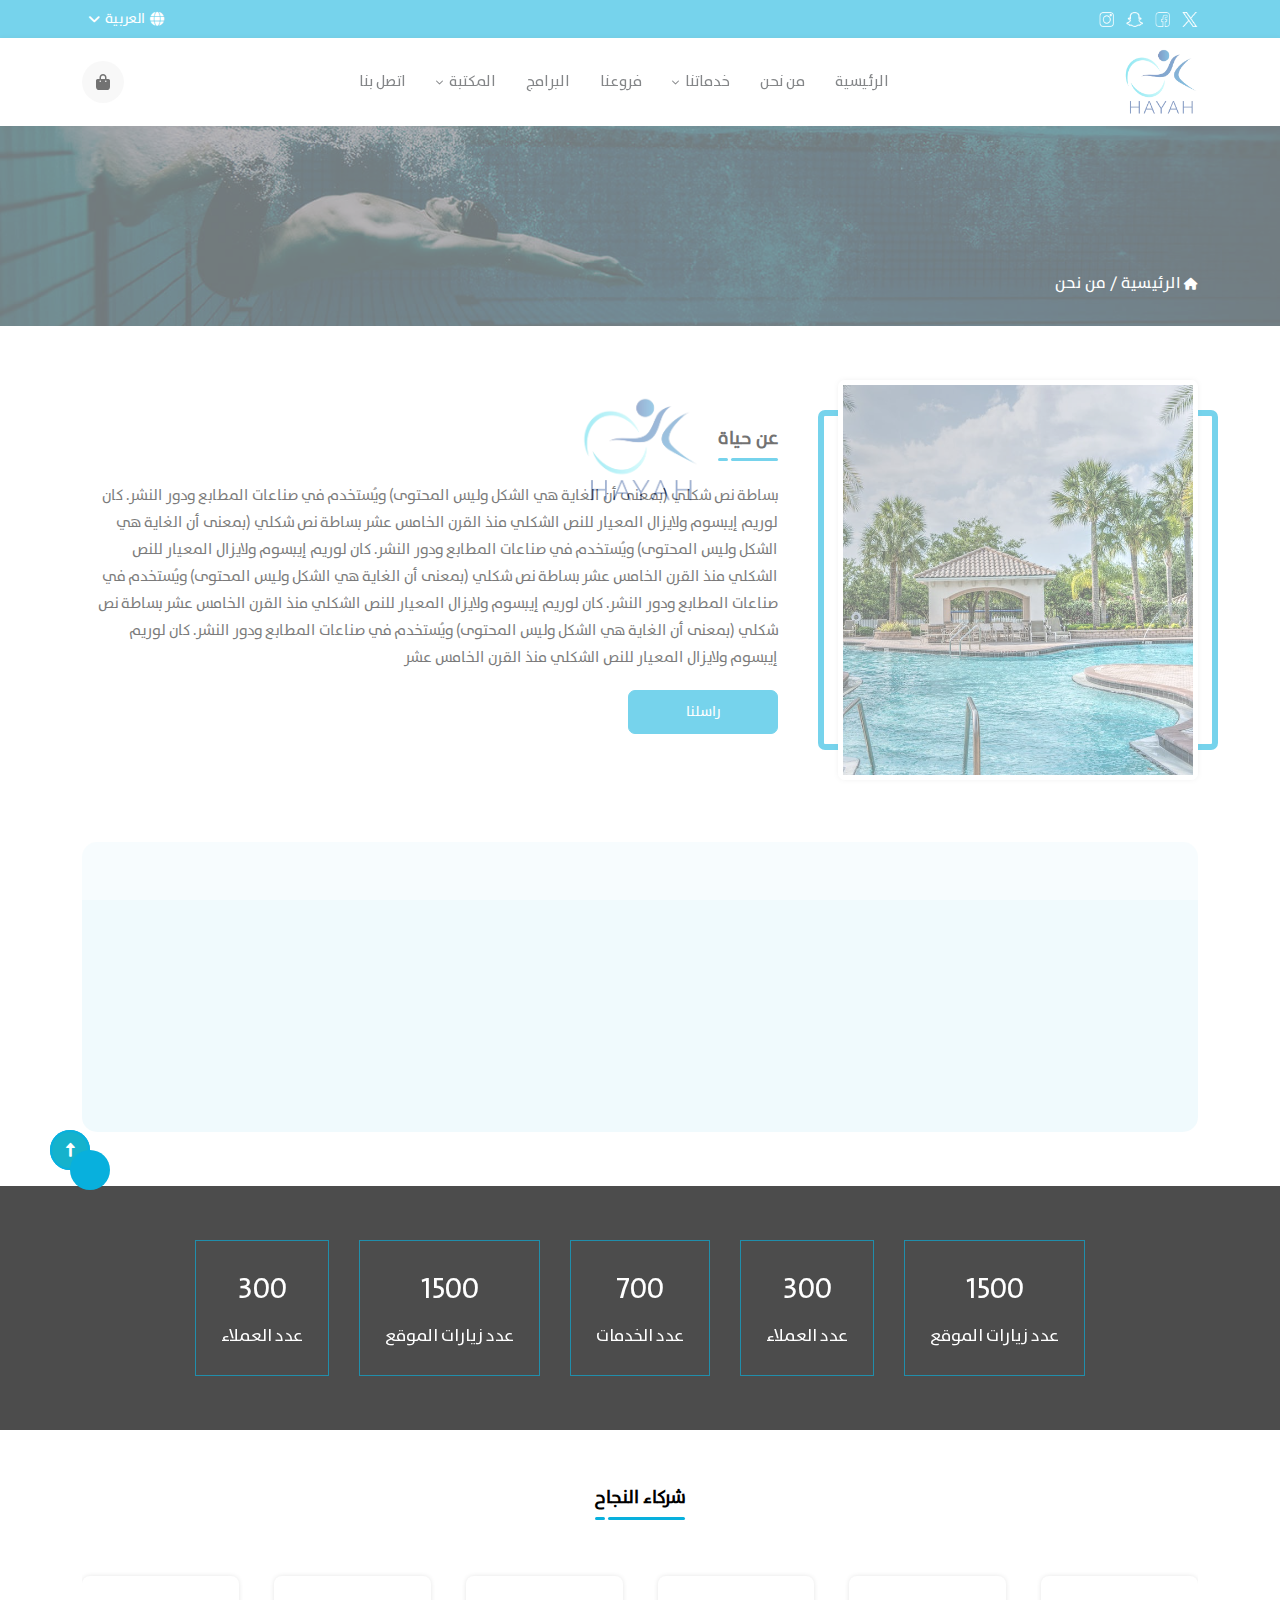
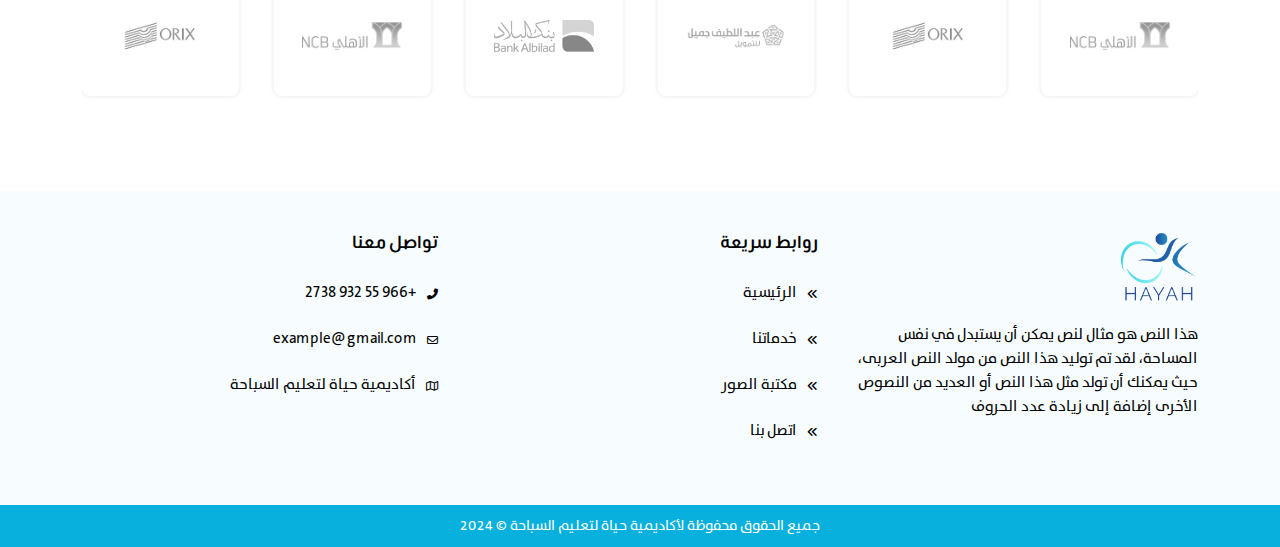
==== about-us.html @ 841e34b3 "contact" ====
<!DOCTYPE html>
<html lang="ar">

    <head>
        <meta charset="UTF-8">
        <meta http-equiv="X-UA-Compatible" content="IE=edge">
        <meta name="viewport" content="width=device-width, initial-scale=1.0">
        <title>Hahay</title>
        <link rel="shortcut icon" href="./assets/imgs/logo.png" type="image/x-icon">
        <!-- Icons -->
        <link rel="stylesheet" href="./assets/plugins/fontawesome-free-6.2.0-web/css/all.min.css">
        <!-- Bootstrap 5 -->
        <link rel="stylesheet" href="./assets/plugins/bootstrap/bootstrap.rtl.min.css">
        <!-- <link rel="stylesheet" href="./assets/plugins/bootstrap/bootstrap.min.css"> -->

        <!-- Owl Carousel -->
        <link rel="stylesheet" href="./assets/plugins/OwlCarousel2-2.3.4/dist_2/assets/owl.carousel.min.css">
        <link rel="stylesheet" href="./assets/plugins/OwlCarousel2-2.3.4/dist_2/assets/owl.theme.default.min.css">
        <!-- Select 2 -->
        <link rel="stylesheet" href="./assets/plugins/select2/select2.min.css">
        <!-- fancybox -->
        <link rel="stylesheet" href="./assets/plugins/FancyBox/jquery.fancybox.min.css">
        <!-- Animate -->
        <link rel="stylesheet" href="./assets/css/animate.css">
        <!-- Aos -->
        <link rel="stylesheet" href="./assets/plugins/aos/aos.css">
        <!-- Style Css -->
        <link rel="stylesheet" href="./assets/css/main.css">
    </head>

    <body>

        <!-- start to loader -->
        <div class="loader">
            <img src="assets/imgs/logo.png" alt="">
        </div>

        <!-- Scroll To Top -->
        <button type='button' class="scrollToTop">
            <i class="fa-solid fa-up-long"></i>
            <span class="pluse_1"></span>
            <span class="pluse_2"></span>
        </button>


        <!-- Start Header -->
        <header class="page-header">
            <div class="container">
                <div class="header-content">

                    <div class="social-icon">
                        <a href="#" target='_blank' class="social-ic">
                            <img src="./assets/imgs/icons/social_ic1.png" alt="" class="ic">
                        </a>
                        <a href="#" target='_blank' class="social-ic">
                            <img src="./assets/imgs/icons/social_ic2.png" alt="" class="ic">
                        </a>
                        <a href="#" target='_blank' class="social-ic">
                            <img src="./assets/imgs/icons/social_ic3.png" alt="" class="ic">
                        </a>
                        <a href="#" target='_blank' class="social-ic">
                            <img src="./assets/imgs/icons/social_ic4.png" alt="" class="ic">
                        </a>
                    </div>

                    <div class="dropdown">
                        <button type="button" class="dropdown-toggle" data-bs-toggle="dropdown" aria-expanded="false">
                            <i class="fa-solid fa-globe drop-ic"></i>
                            <span class="lang drop-text">العربية</span>
                            <i class="fa-solid fa-angle-down drop-ic"></i>
                        </button>

                        <ul class="dropdown-menu left drop-lang">
                            <li>
                                <a href="#" class="lang-item">العربية</a>
                            </li>
                            <li>
                                <a href="#" class="lang-item">English</a>
                            </li>
                        </ul>
                    </div>

                </div>
            </div>
        </header>
        <!-- End Header -->


        <!-- Start Navbar -->
        <nav class="page-navbar">
            <div class="container">
                <div class="navbar-content">

                    <a href="index.html" class="logo">
                        <img src="./assets/imgs/logo.png" alt="" class="logo-img">
                    </a>

                    <div class="links">
                        <a href="index.html" class="logo">
                            <img src="./assets/imgs/logo.png" alt="logo">
                        </a>

                        <a href="index.html" class="link active">الرئيسية</a>
                        <a href="about-us.html" class="link active">من نحن</a>

                        <div class="dropdown-m-container link">
                            خدماتنا

                            <i class="fa-solid fa-chevron-down"></i>

                            <div class="nav-dropdown dropdown-m">
                                <a href="service-details.html" class='drop-link'>دورات خاصة</a>
                                <a href="service-details.html" class='drop-link'>دورات للأطفال</a>
                                <a href="service-details.html" class='drop-link'>دورات خاصة</a>
                                <a href="service-details.html" class='drop-link'>دورات للأطفال</a>
                            </div>

                        </div>

                        <a href="our-locations.html" class="link">فروعنا</a>

                        <a href="programs.html" class="link">البرامج</a>

                        <div class="dropdown-m-container link">
                            المكتبة

                            <i class="fa-solid fa-chevron-down"></i>

                            <div class="nav-dropdown dropdown-m">
                                <a href="video-library.html" class='drop-link'>مكتبة الفيديو</a>
                                <a href="images-library.html" class='drop-link'>مكتبة الصور</a>
                            </div>

                        </div>

                        <a href="contact-us.html" class="link">اتصل بنا</a>
                    </div>

                    <div class="nav-icons">

                        <button type="button" class="nav-ic">
                            <i class="fa-solid fa-bag-shopping ic"></i>
                        </button>

                        <div class="nav-ic side-open">
                            <i class="fa-solid fa-bars ic"></i>
                        </div>

                    </div>


                </div>
            </div>
        </nav>
        <!-- End Navbar -->

        <!-- Start Page Header -->
        <section class="page-title">
            <img src="./assets/imgs/page.jpg" alt="" class="page_bg">
            <div class="container">
                <div class='content'>
                    <ul class="breadcrumb-con">
                        <li class="breadcrumb-m"><a href="index.html"> <i class="fa-solid fa-house"></i> الرئيسية</a>
                        </li>
                        <li class="breadcrumb-m">/</li>
                        <li class="breadcrumb-m" aria-current="page">من نحن</li>
                    </ul>
                </div>
            </div>
        </section>
        <!-- End Page Header -->


        <!-- Start About Section -->
        <section class="about-sec main-padding">
            <div class="container">
                <div class="about-content">

                    <div class="about-img" data-aos="fade-down" data-aos-delay="300">
                        <img src="./assets/imgs/about1.jpeg" alt="" class="img">
                    </div>

                    <div class="content">
                        <h4 class="main-title" data-aos="fade-up" data-aos-delay="200">
                            عن حياة
                            <span class="line"></span>
                        </h4>
                        <p class="text" data-aos="fade-up" data-aos-delay="300">
                            بساطة نص شكلي (بمعنى أن الغاية هي الشكل وليس المحتوى) ويُستخدم في صناعات المطابع ودور النشر.
                            كان
                            لوريم إيبسوم ولايزال المعيار للنص الشكلي منذ القرن الخامس عشر بساطة نص شكلي (بمعنى أن الغاية
                            هي
                            الشكل وليس المحتوى) ويُستخدم في صناعات المطابع ودور النشر. كان لوريم إيبسوم ولايزال المعيار
                            للنص
                            الشكلي منذ القرن الخامس عشر
                            بساطة نص شكلي (بمعنى أن الغاية هي الشكل وليس المحتوى) ويُستخدم في صناعات المطابع ودور النشر.
                            كان
                            لوريم إيبسوم ولايزال المعيار للنص الشكلي منذ القرن الخامس عشر بساطة نص شكلي (بمعنى أن الغاية
                            هي
                            الشكل وليس المحتوى) ويُستخدم في صناعات المطابع ودور النشر. كان لوريم إيبسوم ولايزال المعيار
                            للنص
                            الشكلي منذ القرن الخامس عشر
                        </p>
                        <a href="contact-us.html" class="main-btn up" data-aos="fade-up" data-aos-delay="300">راسلنا</a>
                    </div>

                </div>
            </div>
        </section>
        <!-- End About Section -->


        <!-- Start Features Section -->
        <section class="Features-sec pt-2 main-pb">
            <div class="container">
                <div class="Features_cards">

                    <!-- Card -->
                    <div class="Feature_card" data-aos="fade-up" data-aos-delay="100">
                        <div class='card_icon'>
                            <i class="fa-solid fa-hand-holding-heart"></i>
                        </div>

                        <div class="content">
                            <h3 class="title">رؤيتنا</h3>
                            <p class="desc">
                                بساطة نص شكلي (بمعنى أن الغاية هي الشكل وليس المحتوى) ويُستخدم في صناعات المطابع ودور
                                النشر. كان لوريم إيبسوم ولايزال المعيار للنص الشكلي
                            </p>
                        </div>
                    </div>

                    <!-- Card -->
                    <div class="Feature_card" data-aos="fade-up" data-aos-delay="200">
                        <div class='card_icon'>
                            <i class="fa-regular fa-message"></i>
                        </div>

                        <div class="content">
                            <h3 class="title">راسلتنا</h3>
                            <p class="desc">
                                بساطة نص شكلي (بمعنى أن الغاية هي الشكل وليس المحتوى) ويُستخدم في صناعات المطابع ودور
                                النشر. كان لوريم إيبسوم ولايزال المعيار للنص الشكلي
                            </p>
                        </div>
                    </div>

                    <!-- Card -->
                    <div class="Feature_card" data-aos="fade-up" data-aos-delay="300">
                        <div class='card_icon'>
                            <i class="fa-solid fa-award"></i>
                        </div>

                        <div class="content">
                            <h3 class="title">أهدافنا</h3>
                            <p class="desc">
                                بساطة نص شكلي (بمعنى أن الغاية هي الشكل وليس المحتوى) ويُستخدم في صناعات المطابع ودور
                                النشر. كان لوريم إيبسوم ولايزال المعيار للنص الشكلي
                            </p>
                        </div>
                    </div>

                </div>
            </div>
        </section>
        <!-- End Features Section -->


        <!-- Start Our Numbers -->
        <section class="our-numbers main-padding" style="background-image: url('./assets/imgs/about1.jpeg')">
            <div class="container">

                <div class="number-items">

                    <div class="number-item">
                        <div class="num">1500</div>
                        <div class="text">عدد زيارات الموقع</div>
                    </div>

                    <div class="number-item">
                        <div class="num">300</div>
                        <div class="text">عدد العملاء</div>
                    </div>

                    <div class="number-item">
                        <div class="num">700</div>
                        <div class="text">عدد الخدمات</div>
                    </div>

                    <div class="number-item">
                        <div class="num">1500</div>
                        <div class="text">عدد زيارات الموقع</div>
                    </div>

                    <div class="number-item">
                        <div class="num">300</div>
                        <div class="text">عدد العملاء</div>
                    </div>

                </div>

            </div>
        </section>
        <!-- End Our Numbers -->


        <!-- Start clients Section -->
    <section class="client-section main-padding">
        <div class="container">
            <h4 class="main-title mx-auto mb-5">
                شركاء النجاح
                <span class="line"></span>
            </h4>
  
            <div class="clients-slider owl-carousel">
  
                <div class="client-item">
                    <img loading="lazy" src="assets/imgs/client1.png" alt="" class="brand-img">
                </div>
  
                <div class="client-item">
                    <img loading="lazy" src="assets/imgs/client2.png" alt="" class="brand-img">
                </div>
  
                <div class="client-item">
                    <img loading="lazy" src="assets/imgs/client3.png" alt="" class="brand-img">
                </div>
  
                <div class="client-item">
                    <img loading="lazy" src="assets/imgs/client4.png" alt="" class="brand-img">
                </div>
  
            </div>
        </div>
  
    </section>
    <!-- End clients Section -->


        <!-- Start Footer -->
        <footer class="footer">
            <div class="container">

                <div class="row footer-cards gy-4">

                    <div class="col-lg-4 col-md-12">
                        <div class="foot-content">
                            <a href="index.html">
                                <img src="assets/imgs/logo.png" alt="" class="foot-logo">
                            </a>

                            <p class="footer-info">
                                هذا النص هو مثال لنص يمكن أن يستبدل في نفس المساحة، لقد تم توليد هذا النص من مولد النص
                                العربى، حيث يمكنك أن تولد مثل هذا النص أو العديد من النصوص الأخرى إضافة إلى زيادة عدد
                                الحروف
                            </p>
                        </div>
                    </div>

                    <div class="col-lg-4 col-sm-6">
                        <div class="foot-content">
                            <h3 class="footer-head">روابط سريعة</h3>
                            <ul class="footer-links">

                                <li class="foot-link">
                                    <a href="packages.html" class="link">
                                        <i class="fa-solid fa-angles-left ic"></i>
                                        <span> الرئيسية</span>
                                    </a>
                                </li>
                                <li class="foot-link">
                                    <a href="our-services.html" class="link">
                                        <i class="fa-solid fa-angles-left ic"></i>
                                        <span>خدماتنا</span>
                                    </a>
                                </li>
                                <li class="foot-link">
                                    <a href="images-library.html" class="link">
                                        <i class="fa-solid fa-angles-left ic"></i>
                                        <span>مكتبة الصور</span>
                                    </a>
                                </li>
                                <li class="foot-link">
                                    <a href="contact-us.html" class="link">
                                        <i class="fa-solid fa-angles-left ic"></i>
                                        <span>اتصل بنا</span>
                                    </a>
                                </li>

                            </ul>
                        </div>
                    </div>

                    <div class="col-lg-4 col-sm-6">
                        <div class="foot-content">
                            <h3 class="footer-head">تواصل معنا</h3>

                            <ul class="footer-links">
                                <li class="foot-link">
                                    <a href="tel:+966 55 932 2738" target="_blank" class="link">
                                        <i class="fa-solid fa-phone-flip ic"></i>
                                        <span> +966 55 932 2738</span>
                                    </a>
                                </li>
                                <li class="foot-link">
                                    <a href="mailto:example@gmail.com" target="_blank" class="link">
                                        <i class="fa-regular fa-envelope ic"></i>
                                        <span>example@gmail.com</span>
                                    </a>
                                </li>
                                <li class="foot-link">
                                    <div class="link not-pointer">
                                        <i class="fa-regular fa-map ic"></i>
                                        <span>أكاديمية حياة لتعليم السباحة</span>
                                    </div>
                                </li>
                            </ul>

                        </div>
                    </div>

                </div>
            </div>
        </footer>
        <!-- End Footer -->


        <!-- Start CopyRight -->
        <div class="copy-right">
            <div class="container">
                <div class="copy-content">

                    جميع الحقوق محفوظة لأكاديمية حياة لتعليم السباحة © 2024

                </div>
            </div>
        </div>
        <!-- End CopyRight -->


        <div class="overlay-m"></div>



        <!-- Bootstrap 5 -->
        <script src="./assets/plugins/bootstrap/bootstrap.bundle.min.js"></script>
        <!-- Jquery -->
        <script src="./assets/plugins/jquery/jquery-3.5.1.min.js"></script>
        <!-- AOS -->
        <script src="./assets/plugins/aos/aos.js"></script>
        <!-- Owl Carousel -->
        <script src="./assets/plugins/OwlCarousel2-2.3.4/dist_2/owl.carousel.min.js"></script>
        <!-- Select 2 -->
        <script src="./assets/plugins/select2/select2.js"></script>
        <!-- fancybox -->
        <script src="./assets/plugins/FancyBox/jquery.fancybox.min.js"></script>
        <!-- Poppers -->
        <script src="./assets/js/popper.min.js"></script>
        <!-- Counter -->
        <script src="./assets/plugins/countUp/waypoints.js"></script>
        <script src="./assets/plugins/countUp/jquery.countup.min.js"></script>
        <!-- Main Js -->
        <script src="./assets/js/main.js"></script>
    </body>

</html>
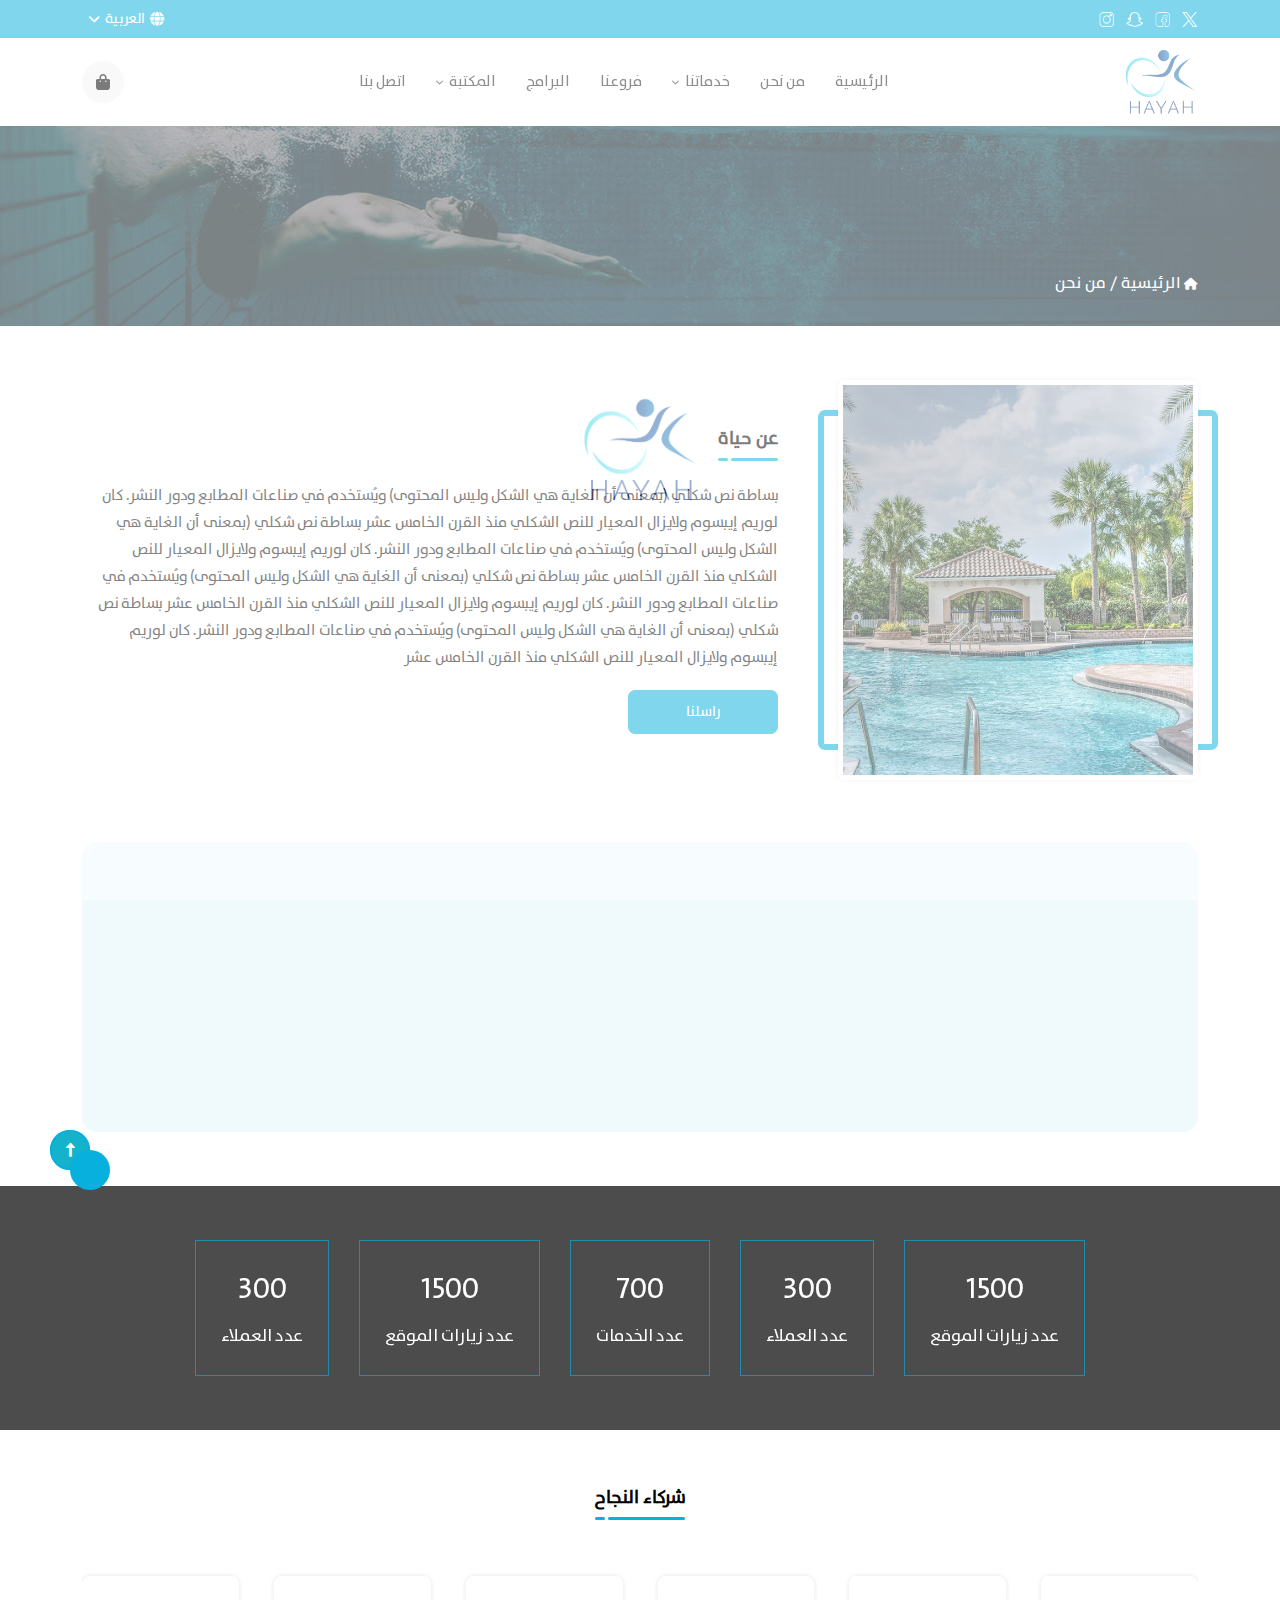
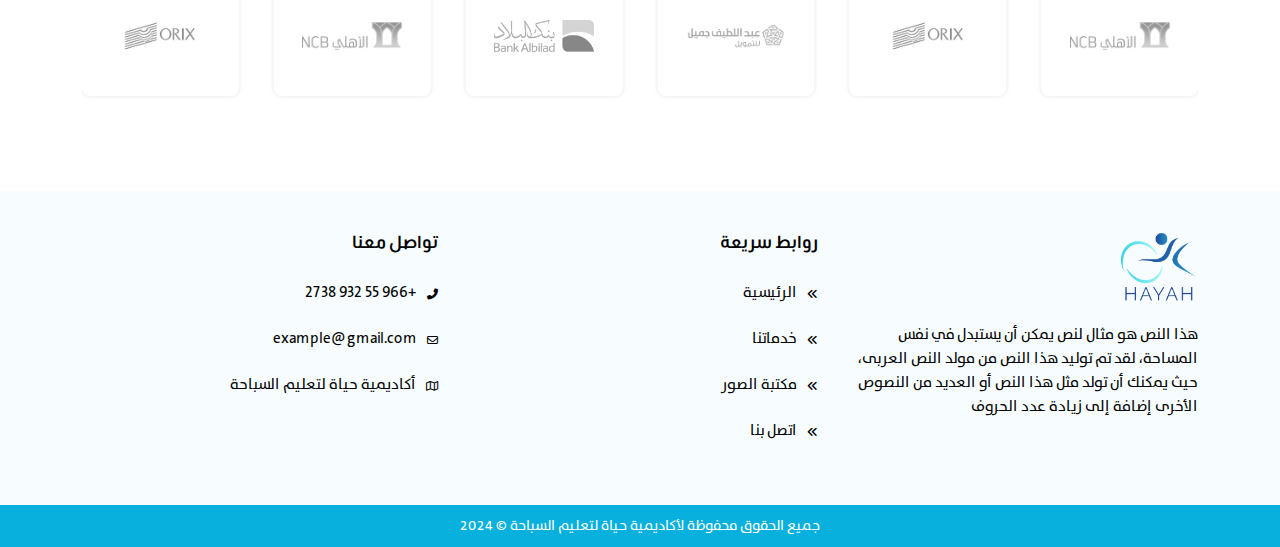
==== commit 47195d84: "title" ====
--- a/about-us.html
+++ b/about-us.html
@@ -5,7 +5,7 @@
         <meta charset="UTF-8">
         <meta http-equiv="X-UA-Compatible" content="IE=edge">
         <meta name="viewport" content="width=device-width, initial-scale=1.0">
-        <title>Hahay</title>
+        <title>Hayah</title>
         <link rel="shortcut icon" href="./assets/imgs/logo.png" type="image/x-icon">
         <!-- Icons -->
         <link rel="stylesheet" href="./assets/plugins/fontawesome-free-6.2.0-web/css/all.min.css">
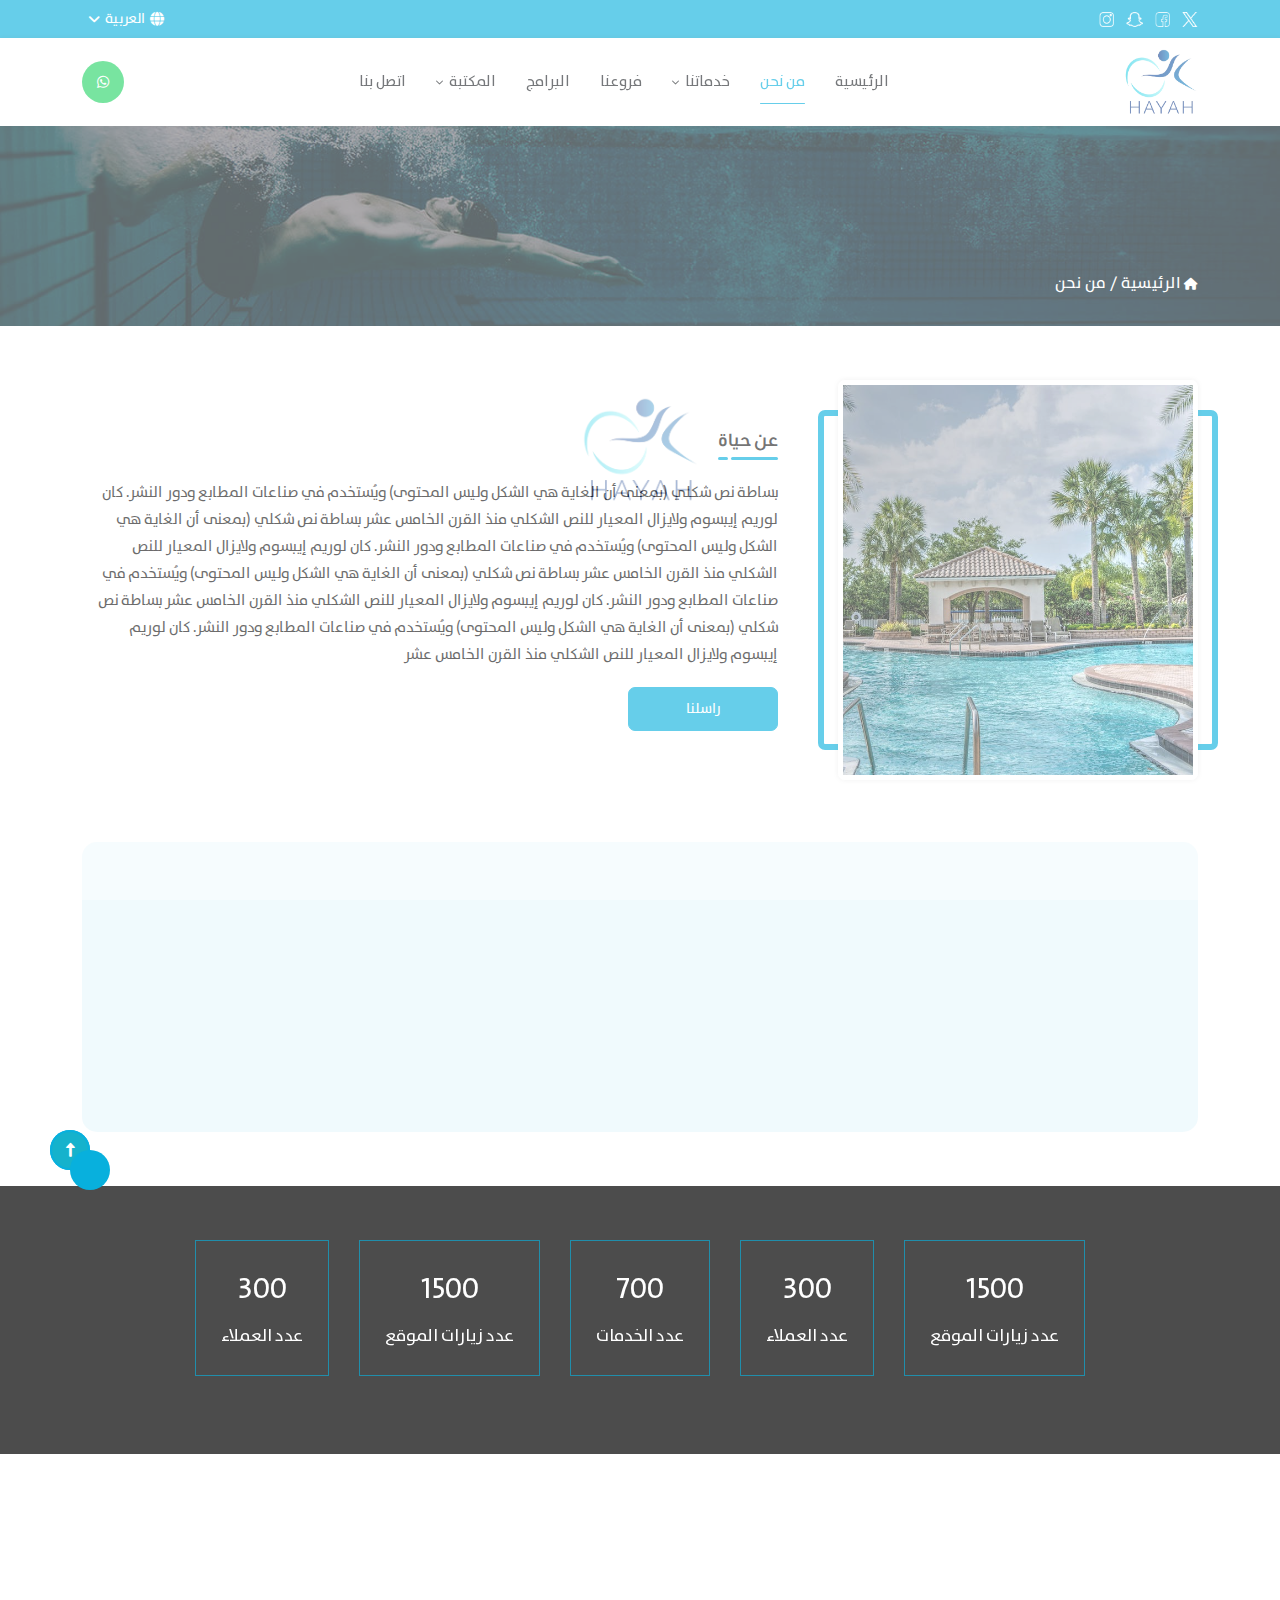
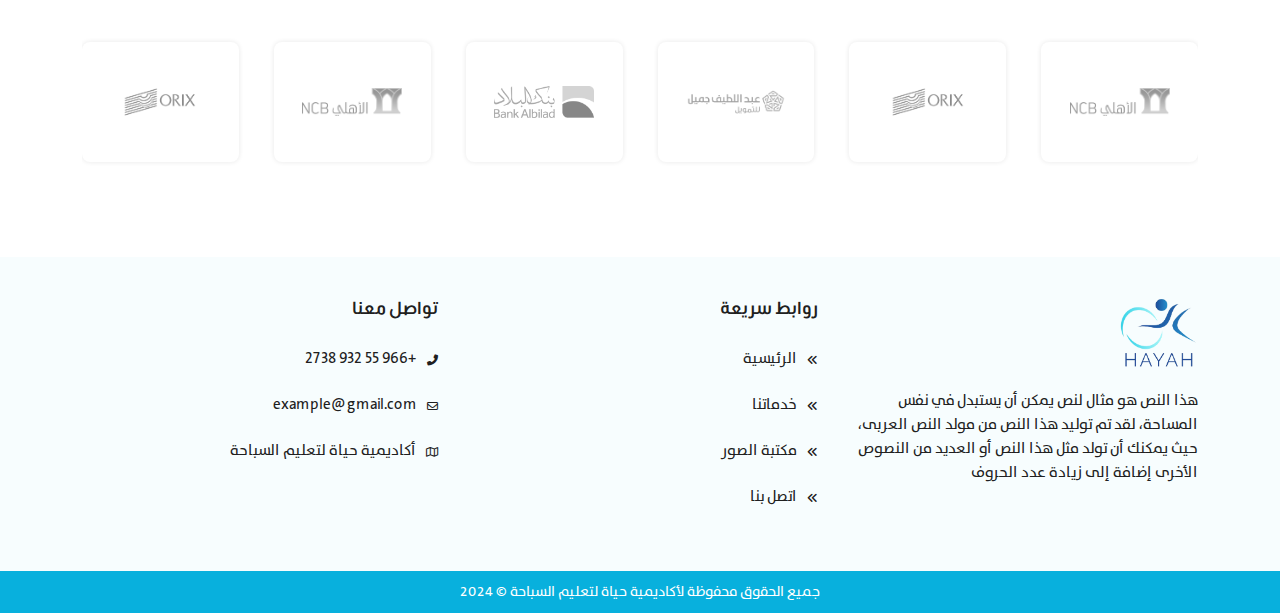
==== commit 57dbbd50: "services page" ====
--- a/about-us.html
+++ b/about-us.html
@@ -104,7 +104,7 @@
                         <a href="about-us.html" class="link active">من نحن</a>
 
                         <div class="dropdown-m-container link">
-                            خدماتنا
+                            <a href='our-services.html'>خدماتنا</a>
 
                             <i class="fa-solid fa-chevron-down"></i>
 
@@ -138,9 +138,9 @@
 
                     <div class="nav-icons">
 
-                        <button type="button" class="nav-ic">
-                            <i class="fa-solid fa-bag-shopping ic"></i>
-                        </button>
+                        <a href='http://wa.me/01011111111' target="_blank" class="floating-button">
+                             <i class="fa-brands fa-whatsapp icon wa"></i>
+                        </a>
 
                         <div class="nav-ic side-open">
                             <i class="fa-solid fa-bars ic"></i>
@@ -299,42 +299,43 @@
 
                 </div>
 
-            </div>
+            </div>ًً
         </section>
         <!-- End Our Numbers -->
 
 
         <!-- Start clients Section -->
-    <section class="client-section main-padding">
-        <div class="container">
-            <h4 class="main-title mx-auto mb-5">
-                شركاء النجاح
-                <span class="line"></span>
-            </h4>
-  
-            <div class="clients-slider owl-carousel">
-  
-                <div class="client-item">
-                    <img loading="lazy" src="assets/imgs/client1.png" alt="" class="brand-img">
-                </div>
-  
-                <div class="client-item">
-                    <img loading="lazy" src="assets/imgs/client2.png" alt="" class="brand-img">
-                </div>
-  
-                <div class="client-item">
-                    <img loading="lazy" src="assets/imgs/client3.png" alt="" class="brand-img">
-                </div>
-  
-                <div class="client-item">
-                    <img loading="lazy" src="assets/imgs/client4.png" alt="" class="brand-img">
-                </div>
-  
-            </div>
-        </div>
-  
-    </section>
-    <!-- End clients Section -->
+        <section class="client-section main-padding">
+            <div class="container">
+                <h2 class="main-title mx-auto mb-4" data-aos="fade-up" data-aos-delay="100">
+                    شركاء النجاح
+                    <span class="line"></span>
+                </h2>
+            <p class='main_text mb-5' data-aos="fade-up" data-aos-delay="250">لن يكتمل هذا النجاح بدون شركائنا</p>
+    
+                <div class="clients-slider owl-carousel">
+    
+                    <div class="client-item">
+                        <img loading="lazy" src="assets/imgs/client1.png" alt="" class="brand-img">
+                    </div>
+    
+                    <div class="client-item">
+                        <img loading="lazy" src="assets/imgs/client2.png" alt="" class="brand-img">
+                    </div>
+    
+                    <div class="client-item">
+                        <img loading="lazy" src="assets/imgs/client3.png" alt="" class="brand-img">
+                    </div>
+    
+                    <div class="client-item">
+                        <img loading="lazy" src="assets/imgs/client4.png" alt="" class="brand-img">
+                    </div>
+    
+                </div>
+            </div>
+    
+        </section>
+        <!-- End clients Section -->
 
 
         <!-- Start Footer -->
--- a/assets/css/main.css
+++ b/assets/css/main.css
@@ -117,11 +117,6 @@
   opacity: 0;
 }
 
-section {
-  overflow-x: hidden;
-  overflow-y: clip;
-}
-
 select {
   appearance: none;
   font-size: 13px;
@@ -134,6 +129,12 @@
 
 i {
   line-height: initial;
+}
+html[lang=en] i.fa-arrow-left-long {
+  transform: scaleX(-1);
+}
+html[lang=en] i.fa-arrow-right-long {
+  transform: scaleX(-1);
 }
 
 p {
@@ -385,6 +386,53 @@
     transform: translate(-50%, -50%) scale(2);
   }
 }
+.floating-button {
+  position: relative;
+  border-radius: 50%;
+  width: 42px;
+  height: 42px;
+  background-color: #25d366;
+  color: white;
+  display: flex;
+  justify-content: center;
+  align-items: center;
+  font-size: 14px;
+  cursor: pointer;
+  z-index: 11;
+}
+.floating-button:hover {
+  background-color: #25d366;
+}
+.floating-button:before, .floating-button:after {
+  content: "";
+  display: block;
+  position: absolute;
+  border: 1px solid #58ea00;
+  left: -7px;
+  right: -7px;
+  top: -7px;
+  bottom: -7px;
+  border-radius: 50%;
+  animation: animate 1.5s linear infinite;
+  opacity: 0;
+}
+.floating-button:after {
+  animation-delay: 0.5s;
+}
+
+@keyframes animate {
+  0% {
+    transform: scale(0.5);
+    opacity: 0;
+  }
+  50% {
+    opacity: 1;
+  }
+  100% {
+    transform: scale(1.2);
+    opacity: 0;
+  }
+}
 .main-search {
   width: 500px;
   position: fixed;
@@ -468,7 +516,7 @@
 }
 
 .shadow {
-  box-shadow: 0 0.1rem 1rem rgba(0, 0, 0, 0.1) !important;
+  box-shadow: 0 0.1rem 1rem rgba(32, 32, 32, 0.1) !important;
 }
 
 .shadow-0 {
@@ -476,11 +524,11 @@
 }
 
 .main-shadow {
-  box-shadow: 0 0 5px 0 rgba(0, 0, 0, 0.1);
+  box-shadow: 0 0 5px 0 rgba(32, 32, 32, 0.1);
 }
 
 .shadow-sm {
-  box-shadow: 0 0 4px 0 rgba(0, 0, 0, 0.1);
+  box-shadow: 0 0 4px 0 rgba(32, 32, 32, 0.1);
 }
 
 @media screen and (max-width: 992px) {
@@ -633,7 +681,7 @@
   position: absolute;
   background-color: #fff;
   border-radius: 10px;
-  box-shadow: 0 0 5px 0 rgba(0, 0, 0, 0.1);
+  box-shadow: 0 0 5px 0 rgba(32, 32, 32, 0.1);
   opacity: 0;
   padding: 10px;
   top: 50px;
@@ -694,7 +742,7 @@
   align-items: center;
   justify-content: space-between;
   gap: 10px;
-  color: #000;
+  color: #202020;
   font-size: 13px;
   transition: all 0.31s ease-in-out;
 }
@@ -762,7 +810,7 @@
   margin-left: 8px;
 }
 .nav-collapse .collapse-content .coll .coll-link {
-  color: #000;
+  color: #202020;
   font-size: 15px;
   transition: all 0.31s ease-in-out;
 }
@@ -813,7 +861,7 @@
 .nav-pills .nav-link {
   transition: all 0.31s ease-in-out;
   background-color: #fff;
-  color: #000;
+  color: #202020;
   font-size: 14px;
   border-radius: 5px;
   min-height: 44px;
@@ -832,7 +880,7 @@
 .tabs .tab {
   background-color: transparent;
   font-size: 15px;
-  color: #000;
+  color: #202020;
   padding: 10px 12px;
   border-radius: 5px;
   transition: all 0.31s ease-in-out;
@@ -931,7 +979,7 @@
 }
 .steps .step-item.active .progress-label {
   font-family: fontDemi;
-  color: #000;
+  color: #202020;
 }
 
 /********************* page title *********************/
@@ -1043,15 +1091,15 @@
 
 /********************* Titles *********************/
 .main-title {
-  color: #000;
-  font-size: 18px;
-  font-weight: 700;
+  color: #202020;
+  font-size: 17px;
   position: relative;
   width: fit-content;
+  font-family: fontDemi;
 }
 @media screen and (max-width: 425px) {
   .main-title {
-    font-size: 16px;
+    font-size: 15px;
   }
 }
 .main-title::before, .main-title::after {
@@ -1059,7 +1107,7 @@
   position: absolute;
   height: 3px;
   background-color: #08B0DD;
-  bottom: -8px;
+  bottom: -10px;
   border-radius: 15px;
 }
 .main-title::before {
@@ -1316,11 +1364,11 @@
 }
 .main-btn.white {
   background-color: #fff;
-  color: #000;
-  border-color: #000;
+  color: #202020;
+  border-color: #202020;
 }
 .main-btn.white:hover {
-  background-color: #000;
+  background-color: #202020;
   color: #fff;
 }
 .main-btn.transparent {
@@ -1444,7 +1492,7 @@
 }
 .call-btn .text {
   font-size: 14px;
-  color: #000;
+  color: #202020;
 }
 
 .search-container {
@@ -1480,7 +1528,7 @@
 
 /********************* Colors *********************/
 .c-black {
-  color: #000 !important;
+  color: #202020 !important;
 }
 
 .c-white {
@@ -1488,7 +1536,7 @@
 }
 
 .c-black {
-  color: #000;
+  color: #202020;
 }
 
 .c-main {
@@ -1533,11 +1581,11 @@
 
 /********************* Classes *********************/
 .bb {
-  border-bottom: 1px solid rgba(0, 0, 0, 0.1);
+  border-bottom: 1px solid rgba(32, 32, 32, 0.1);
 }
 
 .bl {
-  border-left: 1px solid rgba(0, 0, 0, 0.1);
+  border-left: 1px solid rgba(32, 32, 32, 0.1);
 }
 
 .w-100 {
@@ -1580,7 +1628,7 @@
 
 .form-info {
   font-size: 15px;
-  color: #000;
+  color: #202020;
   margin-bottom: 25px;
   text-align: center;
 }
@@ -1589,7 +1637,7 @@
   text-align: end;
 }
 .form-pass .link {
-  color: #000;
+  color: #202020;
   font-size: 15px;
 }
 
@@ -1599,7 +1647,7 @@
 }
 
 .main-bb {
-  border-bottom: 1px solid rgba(0, 0, 0, 0.2) !important;
+  border-bottom: 1px solid rgba(32, 32, 32, 0.2) !important;
 }
 
 .lh-base {
@@ -1783,13 +1831,13 @@
 .main-text {
   font-size: 15px;
   line-height: 1.9;
-  color: #000;
+  color: #202020;
   font-family: fontReg;
 }
 
 .sec-text {
   font-size: 15px;
-  color: #000;
+  color: #202020;
   display: flex;
   gap: 7px;
 }
@@ -1828,7 +1876,7 @@
 
 .desc {
   font-size: 15px;
-  color: #000;
+  color: #202020;
   line-height: 1.9;
 }
 @media screen and (max-width: 425px) {
@@ -1896,8 +1944,8 @@
   min-height: 46px;
   cursor: pointer;
   font-size: 15px;
-  color: #000;
-  border: 1px solid #000;
+  color: #202020;
+  border: 1px solid #202020;
   background-color: #fff;
   display: flex;
   justify-content: center;
@@ -1958,7 +2006,7 @@
 }
 
 .main-label {
-  color: #000;
+  color: #202020;
   display: flex;
   align-items: center;
   gap: 5px;
@@ -2005,7 +2053,7 @@
   display: flex;
   align-items: center;
   font-size: 14px;
-  color: #000;
+  color: #202020;
   cursor: pointer;
 }
 .main-input .input-me::placeholder {
@@ -2216,7 +2264,7 @@
 
 .select2-dropdown {
   z-index: 1100;
-  box-shadow: 0 0 5px 0 rgba(0, 0, 0, 0.1);
+  box-shadow: 0 0 5px 0 rgba(32, 32, 32, 0.1);
 }
 
 .select2-container--default .select2-selection--multiple .select2-selection__choice {
@@ -2261,7 +2309,7 @@
 .select2-results__option {
   text-align: center;
   padding: 12px;
-  color: #000;
+  color: #202020;
   font-size: 15px;
   border-bottom: 1px solid rgba(8, 176, 221, 0.3);
 }
@@ -2279,7 +2327,7 @@
   background-color: transparent;
 }
 .select2-container--default .select2-results__option--disabled {
-  color: #000;
+  color: #202020;
   font-size: 15px;
   opacity: 0.8;
 }
@@ -2409,12 +2457,12 @@
 }
 .check-box .check-anchor {
   cursor: pointer;
-  color: #000;
+  color: #202020;
   font-size: 15px;
   line-height: 1.6;
 }
 .check-box .check-anchor a {
-  color: #000;
+  color: #202020;
   text-decoration: underline;
   transition: all 0.31s ease-in-out;
   font-family: fontDemi;
@@ -2440,7 +2488,7 @@
 }
 .radio-box .label-radio {
   font-size: 16px;
-  color: #000;
+  color: #202020;
   cursor: pointer;
   display: flex;
   align-items: center;
@@ -2470,7 +2518,7 @@
 }
 .user-photo-con .user-text {
   font-size: 16px;
-  color: #000;
+  color: #202020;
 }
 @media screen and (max-width: 425px) {
   .user-photo-con .user-text {
@@ -2553,7 +2601,7 @@
   position: relative;
 }
 .file-con .close {
-  color: #000;
+  color: #202020;
 }
 
 .hidden-img {
@@ -2775,7 +2823,7 @@
 .modal-dialog .print-modal {
   background-color: transparent;
   font-size: 17px;
-  color: #000;
+  color: #202020;
   padding: 0;
   cursor: pointer;
 }
@@ -2786,7 +2834,7 @@
 .modal-dialog .close-modal {
   background-color: transparent;
   font-size: 16px;
-  color: #000;
+  color: #202020;
   padding: 0;
 }
 .modal-dialog .head-btns {
@@ -2795,7 +2843,7 @@
   justify-content: space-between;
 }
 .modal-dialog .head-btns .close-modal {
-  color: #000;
+  color: #202020;
 }
 .modal-dialog .modal-content {
   padding: 40px 0px 45px;
@@ -2830,7 +2878,7 @@
 .modal-dialog .modal-content .modal-header .modal-title {
   font-size: 17px;
   font-family: fontDemi;
-  color: #000;
+  color: #202020;
   margin-bottom: 0;
 }
 .modal-dialog .modal-content .modal-header .modal-img {
@@ -2866,14 +2914,14 @@
 }
 .modal-dialog .modal-content .modal-body .modal-title {
   font-size: 16px;
-  color: #000;
+  color: #202020;
   text-align: center;
   font-family: fontDemi;
   margin-bottom: 18px;
 }
 .modal-dialog .modal-content .modal-body .modal-text {
   font-size: 15px;
-  color: #000;
+  color: #202020;
   text-align: center;
   font-family: fontDemi;
   margin-bottom: 20px;
@@ -2961,8 +3009,8 @@
   justify-content: space-between;
   padding: 12px 20px;
   background-color: #fff;
-  border: 1px solid #000;
-  color: #000;
+  border: 1px solid #202020;
+  color: #202020;
   font-size: 16px;
   cursor: pointer;
   border-radius: 8px;
@@ -2978,7 +3026,7 @@
   }
 }
 .faq-collapse.active .faq-open {
-  background-color: #000;
+  background-color: #202020;
   color: #fff;
 }
 .faq-collapse.active .faq-open i {
@@ -2986,7 +3034,7 @@
 }
 .faq-collapse .faq-content {
   padding: 15px 20px;
-  color: #000;
+  color: #202020;
   font-size: 15px;
   line-height: 1.7;
   display: none;
@@ -3005,7 +3053,7 @@
   opacity: 0;
   pointer-events: none;
   transition: all 0.6s cubic-bezier(0.68, -0.3, 0.265, 2.1);
-  box-shadow: 0 0 5px 0 rgba(0, 0, 0, 0.1);
+  box-shadow: 0 0 5px 0 rgba(32, 32, 32, 0.1);
   padding: 10px 8px;
   border-radius: 5px;
   min-width: 220px;
@@ -3048,7 +3096,7 @@
   display: block;
   padding: 8px 12px;
   font-size: 14px;
-  color: #000;
+  color: #202020;
   transition: all 0.31s ease-in-out;
   border-radius: 5px;
 }
@@ -3066,7 +3114,7 @@
   padding: 10px;
   text-align: center;
   font-size: 16px;
-  color: #000;
+  color: #202020;
   width: 100%;
   transition: all 0.31s ease-in-out;
 }
@@ -3156,7 +3204,7 @@
 }
 .flag-item .flag-text {
   font-size: 15px;
-  color: #000;
+  color: #202020;
   transition: all 0.31s ease-in-out;
 }
 .flag-item:hover .flag-text, .flag-item.active .flag-text {
@@ -3180,7 +3228,7 @@
 }
 .pagination-con .res-con {
   font-size: 15px;
-  color: #000;
+  color: #202020;
 }
 @media screen and (max-width: 425px) {
   .pagination-con {
@@ -3330,7 +3378,7 @@
   padding: 15px;
 }
 .number-input input {
-  color: #000;
+  color: #202020;
   font-size: 16px;
   width: 25px;
   text-align: center;
@@ -3386,7 +3434,7 @@
   z-index: 888;
   background-color: #fff;
   transition: all 0.31s ease-in-out;
-  box-shadow: 0 0 5px 0 rgba(0, 0, 0, 0.1);
+  box-shadow: 0 0 5px 0 rgba(32, 32, 32, 0.1);
 }
 @media screen and (max-width: 992px) {
   .page-navbar {
@@ -3497,13 +3545,21 @@
 html[lang=ar] .page-navbar .navbar-content .links .link::after {
   right: 0;
 }
+@media screen and (max-width: 992px) {
+  .page-navbar .navbar-content .links .link::after {
+    height: 100%;
+    background-color: #f9f9f9;
+    z-index: -1;
+  }
+}
 .page-navbar .navbar-content .links .link.dropdown-m-container::after {
   display: none;
 }
 @media screen and (max-width: 992px) {
   .page-navbar .navbar-content .links .link {
     width: 100%;
-    padding: 5px;
+    padding: 5px 12px;
+    font-size: 14px;
   }
 }
 .page-navbar .navbar-content .links .link i {
@@ -3512,16 +3568,16 @@
 .page-navbar .navbar-content .links .link :last-child {
   margin-left: 0;
 }
-.page-navbar .navbar-content .links .link:hover {
+.page-navbar .navbar-content .links .link:hover, .page-navbar .navbar-content .links .link.active {
   color: #08B0DD;
 }
-.page-navbar .navbar-content .links .link:hover .nav-dropdown {
+.page-navbar .navbar-content .links .link:hover .nav-dropdown, .page-navbar .navbar-content .links .link.active .nav-dropdown {
   opacity: 1;
   top: 45px;
   z-index: 20;
   pointer-events: auto;
 }
-.page-navbar .navbar-content .links .link:hover::after {
+.page-navbar .navbar-content .links .link:hover::after, .page-navbar .navbar-content .links .link.active::after {
   width: 100%;
 }
 .page-navbar .navbar-content .links .link .nav-dropdown::after {
@@ -3541,16 +3597,6 @@
   align-items: center;
   gap: 15px;
 }
-@media screen and (min-width: 992px) and (max-width: 1200px) {
-  .page-navbar .navbar-content .nav-icons {
-    gap: 8px;
-  }
-}
-@media screen and (max-width: 425px) {
-  .page-navbar .navbar-content .nav-icons {
-    gap: 8px;
-  }
-}
 .page-navbar .navbar-content .nav-icons .nav-ic {
   border-radius: 50%;
   width: 42px;
@@ -3558,7 +3604,7 @@
   display: flex;
   justify-content: center;
   align-items: center;
-  background-color: #F3F3F3 !important;
+  background-color: #f4f4f4 !important;
   cursor: pointer;
   position: relative;
 }
@@ -3581,7 +3627,7 @@
 .page-navbar .navbar-content .nav-icons .nav-ic .ic {
   max-width: 20px;
   max-height: 20px;
-  font-size: 16px;
+  font-size: 14px;
 }
 .page-navbar .navbar-content .nav-icons .side-open {
   display: none;
@@ -3595,7 +3641,7 @@
 .page-navbar.scroll {
   top: -1px;
   padding: 7px;
-  box-shadow: 0 0 5px 0 rgba(0, 0, 0, 0.1);
+  box-shadow: 0 0 5px 0 rgba(32, 32, 32, 0.1);
 }
 .page-navbar.scroll .navbar-content {
   display: flex;
@@ -3616,7 +3662,7 @@
 .footer .foot-content .footer-head {
   margin-bottom: 30px;
   font-size: 17px;
-  color: #000;
+  color: #202020;
   width: fit-content;
   font-family: fontDemi;
 }
@@ -3637,7 +3683,7 @@
 }
 .footer .foot-content .footer-info {
   font-size: 15px;
-  color: #000;
+  color: #202020;
   line-height: 1.6;
   margin-top: 20px;
 }
@@ -3652,7 +3698,7 @@
   gap: 10px;
   margin-bottom: 22px;
   width: fit-content;
-  color: #000;
+  color: #202020;
   transition: all 0.31s ease-in-out;
   cursor: pointer;
   background-color: transparent;
@@ -3854,6 +3900,7 @@
 @media screen and (max-width: 992px) {
   .about-content {
     flex-direction: column;
+    gap: 45px;
   }
 }
 .about-content .about-img {
@@ -3861,7 +3908,7 @@
   height: 400px;
   position: relative;
   flex-shrink: 0;
-  box-shadow: 0 0 5px 0 rgba(0, 0, 0, 0.1);
+  box-shadow: 0 0 5px 0 rgba(32, 32, 32, 0.1);
   border: 5px solid #fff;
   border-radius: 7px;
 }
@@ -3869,6 +3916,7 @@
   .about-content .about-img {
     width: 315px;
     height: 380px;
+    border-width: 3px;
   }
 }
 @media screen and (max-width: 375px) {
@@ -3893,6 +3941,11 @@
 html[lang=ar] .about-content .about-img::after {
   right: -25px;
 }
+@media screen and (max-width: 425px) {
+  .about-content .about-img::after {
+    border-width: 3px;
+  }
+}
 .about-content .about-img .img {
   width: 100%;
   height: 100%;
@@ -3939,10 +3992,10 @@
   overflow: hidden;
   padding: 25px 20px;
   border: 1px solid #e8e7e7;
-  transition: all 0.31s ease-in-out;
   display: flex;
   align-items: start;
   gap: 15px;
+  transition: all 0.31s ease-in-out !important;
 }
 @media screen and (max-width: 768px) {
   .Features_cards .Feature_card {
@@ -4028,6 +4081,11 @@
 }
 .services-card .services_con {
   height: 200px;
+}
+@media screen and (max-width: 425px) {
+  .services-card .services_con {
+    height: 175px;
+  }
 }
 .services-card .service-content {
   border-radius: 25px;
@@ -4090,6 +4148,182 @@
 }
 
 /********************* End services-card section *********************/
+/********************* Start service-detailes section *********************/
+.service-detailes .content {
+  display: flex;
+  gap: 60px;
+}
+@media screen and (max-width: 992px) {
+  .service-detailes .content {
+    flex-direction: column !important;
+    align-items: center;
+    gap: 100px;
+  }
+}
+.service-detailes .content .deatiles-slider {
+  width: 380px;
+  position: relative;
+  flex-shrink: 0;
+}
+@media screen and (max-width: 425px) {
+  .service-detailes .content .deatiles-slider {
+    width: 320px;
+  }
+}
+@media screen and (max-width: 375px) {
+  .service-detailes .content .deatiles-slider {
+    width: 270px;
+  }
+}
+.service-detailes .content .deatiles-slider::before, .service-detailes .content .deatiles-slider::after {
+  position: absolute;
+  content: "";
+  z-index: -1;
+  transition: all 0.31s ease-in-out;
+  width: 100%;
+  height: 100%;
+  border: 2px solid #08B0DD;
+  pointer-events: none;
+  border-radius: 5px;
+}
+.service-detailes .content .deatiles-slider::before {
+  top: 15px;
+}
+html[lang=en] .service-detailes .content .deatiles-slider::before {
+  right: 15px;
+}
+html[lang=ar] .service-detailes .content .deatiles-slider::before {
+  left: 15px;
+}
+.service-detailes .content .deatiles-slider::after {
+  top: -15px;
+}
+html[lang=en] .service-detailes .content .deatiles-slider::after {
+  left: 15px;
+}
+html[lang=ar] .service-detailes .content .deatiles-slider::after {
+  right: 15px;
+}
+.service-detailes .content .deatiles-slider .item {
+  position: relative;
+  overflow: hidden;
+  border-radius: 5px;
+}
+.service-detailes .content .deatiles-slider .item .img {
+  height: 320px;
+  width: 100%;
+  object-fit: cover;
+}
+@media screen and (max-width: 375px) {
+  .service-detailes .content .deatiles-slider .item .img {
+    height: 280px;
+  }
+}
+.service-detailes .content .deatiles-slider .item::after {
+  position: absolute;
+  content: "";
+  z-index: 2;
+  top: 0;
+  left: 0;
+  transition: all 0.31s ease-in-out;
+  width: 100%;
+  height: 100%;
+  background-color: rgba(0, 0, 0, 0.3);
+}
+.service-detailes .content .deatiles-slider .item .fancybox-img {
+  background-color: #f9f9f9;
+  width: 42px;
+  height: 42px;
+  display: flex;
+  justify-content: center;
+  align-items: center;
+  color: #08B0DD;
+  font-size: 15px;
+  cursor: pointer;
+  transition: all 0.5s ease-in-out;
+  position: absolute;
+  top: 15px;
+  z-index: 6;
+  border-radius: 5px;
+}
+html[lang=en] .service-detailes .content .deatiles-slider .item .fancybox-img {
+  right: 15px;
+}
+html[lang=ar] .service-detailes .content .deatiles-slider .item .fancybox-img {
+  left: 15px;
+}
+.service-detailes .content .deatiles-slider .owl-nav {
+  position: absolute;
+  bottom: -80px;
+  left: 50%;
+  transform: translateX(-50%);
+  display: flex;
+  gap: 7px;
+}
+.service-detailes .content .deatiles-slider .owl-nav .owl-next,
+.service-detailes .content .deatiles-slider .owl-nav .owl-prev {
+  width: 40px;
+  height: 40px;
+  display: flex;
+  justify-content: center;
+  align-items: center;
+  border: 1px solid #08B0DD !important;
+  background-color: #fff !important;
+  color: #08B0DD !important;
+  font-size: 14px !important;
+  transition: all 0.31s ease-in-out;
+  border-radius: 5px;
+}
+.service-detailes .content .deatiles-slider .owl-nav .owl-next:hover,
+.service-detailes .content .deatiles-slider .owl-nav .owl-prev:hover {
+  background-color: #08B0DD !important;
+  color: #fff !important;
+}
+@media screen and (max-width: 992px) {
+  .service-detailes.previous-item .content {
+    gap: 40px;
+  }
+}
+.service-detailes.previous-item .content .deatiles-slider {
+  box-shadow: 0 0 30px rgba(0, 0, 0, 0.15);
+  border: 1px solid #08B0DD;
+  padding: 10px;
+  background-color: #fff;
+}
+.service-detailes.previous-item .content .deatiles-slider .owl-nav {
+  top: -17px;
+  bottom: unset;
+}
+.service-detailes.previous-item .content .deatiles-slider::after, .service-detailes.previous-item .content .deatiles-slider::before {
+  display: none;
+}
+.service-detailes.previous-item .content .deatiles-slider .item .fancybox-img {
+  background-color: #08B0DD;
+  color: #fff;
+  border-radius: 50%;
+  bottom: 15px;
+  top: unset;
+}
+html[lang=en] .service-detailes.previous-item .content .deatiles-slider .item .fancybox-img {
+  left: 15px !important;
+}
+html[lang=ar] .service-detailes.previous-item .content .deatiles-slider .item .fancybox-img {
+  right: 15px !important;
+}
+html[lang=en] .service-detailes.previous-item .content .deatiles-slider .item .fancybox-img {
+  right: unset !important;
+}
+html[lang=ar] .service-detailes.previous-item .content .deatiles-slider .item .fancybox-img {
+  left: unset !important;
+}
+.service-detailes.previous-item .content .service-det {
+  width: 100%;
+}
+.service-detailes.previous-item:nth-child(even) .content {
+  flex-direction: row-reverse;
+}
+
+/********************* End service-detailes section *********************/
 /********************* Start client-item section *********************/
 .client-item {
   border-radius: 8px;
@@ -4097,7 +4331,7 @@
   display: flex;
   justify-content: center;
   align-items: center;
-  box-shadow: 0 0 5px 0 rgba(0, 0, 0, 0.1);
+  box-shadow: 0 0 5px 0 rgba(32, 32, 32, 0.1);
   height: 120px;
 }
 .client-item .brand-img {
@@ -4224,7 +4458,7 @@
 .contact-title {
   font-size: 16px;
   font-weight: 600;
-  color: #000;
+  color: #202020;
   margin-bottom: 10px;
 }
 @media screen and (max-width: 425px) {
@@ -4235,7 +4469,7 @@
 
 .contact-info {
   font-size: 14px;
-  color: #000;
+  color: #202020;
   margin-bottom: 35px;
   line-height: 1.7;
 }
@@ -4406,7 +4640,7 @@
   background-color: #fff;
   border-radius: 5px;
   overflow: hidden;
-  box-shadow: 0 0 5px 0 rgba(0, 0, 0, 0.1);
+  box-shadow: 0 0 5px 0 rgba(32, 32, 32, 0.1);
 }
 .video-card .video-container {
   width: 100%;
@@ -4460,7 +4694,7 @@
 }
 .video-card .video-info .video-name {
   font-size: 15px;
-  color: #000;
+  color: #202020;
 }
 @media screen and (max-width: 425px) {
   .video-card .video-info .video-name {
@@ -4536,7 +4770,7 @@
 }
 @media screen and (max-width: 576px) {
   .our-numbers .number-items .number-item .num {
-    font-size: 28px;
+    font-size: 25px;
   }
 }
 .our-numbers .number-items .number-item .text {
@@ -4544,7 +4778,7 @@
 }
 @media screen and (max-width: 576px) {
   .our-numbers .number-items .number-item .text {
-    font-size: 17px;
+    font-size: 15px;
   }
 }
 
@@ -4567,9 +4801,14 @@
   border: 1px solid rgba(0, 0, 0, 0.1);
   background-color: rgba(8, 176, 221, 0.02);
 }
-@media screen and (max-width: 425px) {
+@media screen and (max-width: 375px) {
   .location-sec .social-items .item {
     min-width: 165px;
+  }
+}
+@media screen and (max-width: 425px) {
+  .location-sec .social-items .item {
+    min-width: 100%;
   }
 }
 .location-sec .social-items .item .icon {
@@ -4588,8 +4827,13 @@
 }
 .location-sec .social-items .item .text {
   font-size: 14px;
-  color: #000;
+  color: #202020;
   transition: all 0.31s ease-in-out;
+}
+@media screen and (max-width: 375px) {
+  .location-sec .social-items .item .text {
+    font-size: 13px;
+  }
 }
 .location-sec .social-items .item:hover .text {
   color: #08B0DD;
@@ -4622,18 +4866,33 @@
 }
 .location .name {
   font-size: 15px;
-  color: #000;
+  color: #202020;
   margin-bottom: 12px;
   font-family: fontDemi;
+}
+@media screen and (max-width: 425px) {
+  .location .name {
+    font-size: 14px;
+  }
 }
 .location .time-name {
   font-size: 15px;
   color: #08B0DD;
   margin-bottom: 12px;
 }
+@media screen and (max-width: 425px) {
+  .location .time-name {
+    font-size: 14px;
+  }
+}
 .location .time-num {
   font-size: 14px;
-  color: #000;
+  color: #202020;
+}
+@media screen and (max-width: 425px) {
+  .location .time-num {
+    font-size: 13px;
+  }
 }
 
 .map {
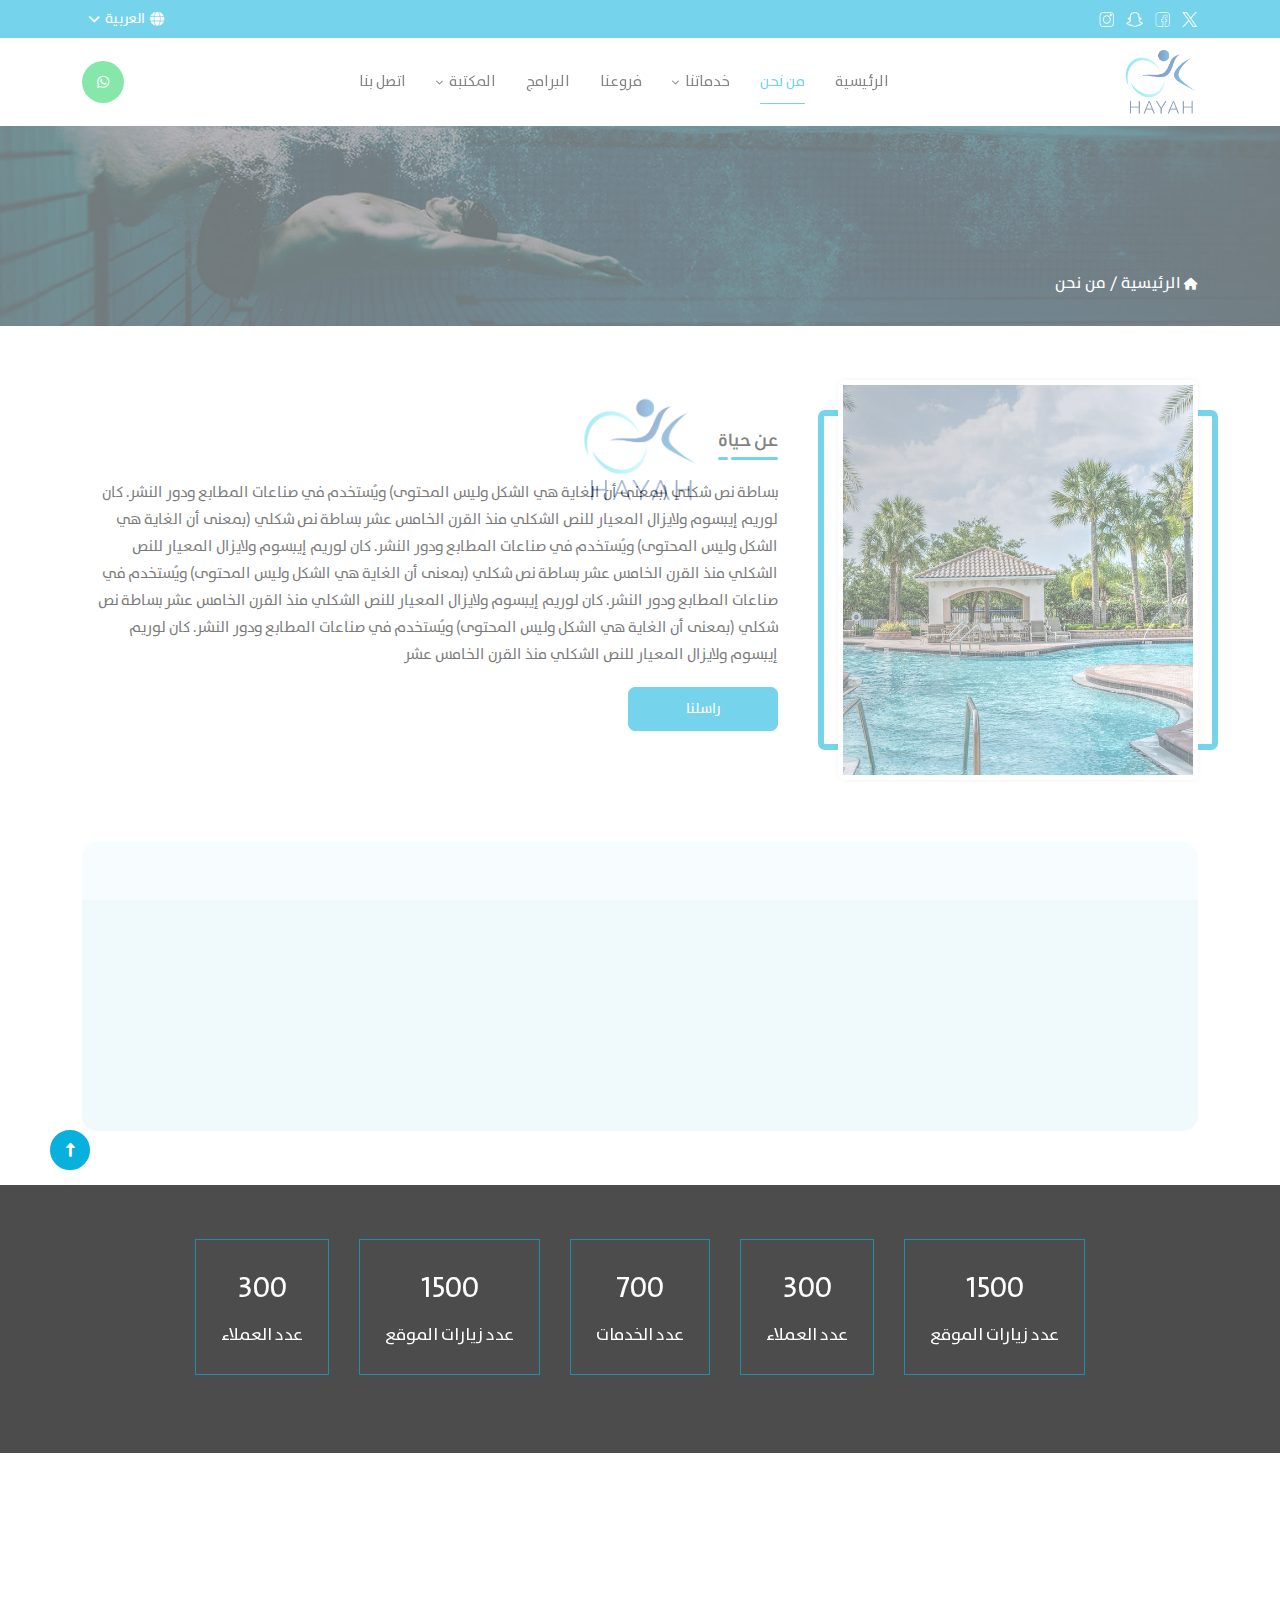
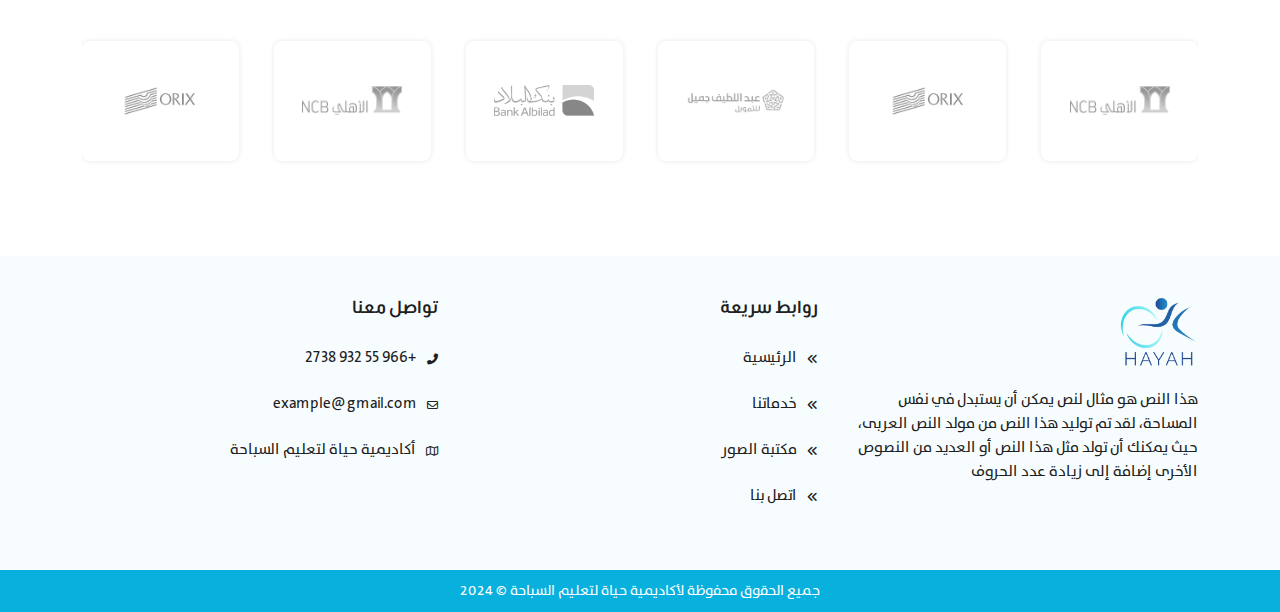
==== commit c9f6e644: "edit style 2" ====
--- a/about-us.html
+++ b/about-us.html
@@ -5,7 +5,7 @@
         <meta charset="UTF-8">
         <meta http-equiv="X-UA-Compatible" content="IE=edge">
         <meta name="viewport" content="width=device-width, initial-scale=1.0">
-        <title>Hayah</title>
+        <title>أكاديمية حياة الرياضية</title>
         <link rel="shortcut icon" href="./assets/imgs/logo.png" type="image/x-icon">
         <!-- Icons -->
         <link rel="stylesheet" href="./assets/plugins/fontawesome-free-6.2.0-web/css/all.min.css">
@@ -38,8 +38,6 @@
         <!-- Scroll To Top -->
         <button type='button' class="scrollToTop">
             <i class="fa-solid fa-up-long"></i>
-            <span class="pluse_1"></span>
-            <span class="pluse_2"></span>
         </button>
 
 
@@ -72,12 +70,12 @@
 
                         <ul class="dropdown-menu left drop-lang">
                             <li>
-                                <a href="#" class="lang-item">العربية</a>
+                              <a href="#" class="lang-item toggleLang" data-lang='ar'>العربية</a>
                             </li>
                             <li>
-                                <a href="#" class="lang-item">English</a>
+                              <a href="#" class="lang-item toggleLang" data-lang='en'>English</a>
                             </li>
-                        </ul>
+                          </ul>
                     </div>
 
                 </div>
@@ -213,7 +211,7 @@
         <!-- Start Features Section -->
         <section class="Features-sec pt-2 main-pb">
             <div class="container">
-                <div class="Features_cards">
+                <div class="Features_cards content_con">
 
                     <!-- Card -->
                     <div class="Feature_card" data-aos="fade-up" data-aos-delay="100">
--- a/assets/css/main.css
+++ b/assets/css/main.css
@@ -130,10 +130,7 @@
 i {
   line-height: initial;
 }
-html[lang=en] i.fa-arrow-left-long {
-  transform: scaleX(-1);
-}
-html[lang=en] i.fa-arrow-right-long {
+html[lang=en] i.fa-arrow-left-long, html[lang=en] i.fa-arrow-right-long, html[lang=en] i.fa-angles-left, html[lang=en] i.fa-angles-right {
   transform: scaleX(-1);
 }
 
@@ -392,16 +389,13 @@
   width: 42px;
   height: 42px;
   background-color: #25d366;
-  color: white;
+  color: white !important;
   display: flex;
   justify-content: center;
   align-items: center;
   font-size: 14px;
   cursor: pointer;
   z-index: 11;
-}
-.floating-button:hover {
-  background-color: #25d366;
 }
 .floating-button:before, .floating-button:after {
   content: "";
@@ -847,248 +841,6 @@
   transform: rotate(-180deg);
 }
 
-/********************* Tabs *********************/
-.nav-pills {
-  border: none !important;
-  justify-content: center;
-  gap: 12px;
-}
-@media screen and (max-width: 425px) {
-  .nav-pills {
-    gap: 7px;
-  }
-}
-.nav-pills .nav-link {
-  transition: all 0.31s ease-in-out;
-  background-color: #fff;
-  color: #202020;
-  font-size: 14px;
-  border-radius: 5px;
-  min-height: 44px;
-  min-width: 130px;
-}
-.nav-pills .nav-link.active {
-  background-color: #08B0DD;
-  color: #fff;
-}
-
-.tabs {
-  display: flex;
-  align-items: center;
-  gap: 5px;
-}
-.tabs .tab {
-  background-color: transparent;
-  font-size: 15px;
-  color: #202020;
-  padding: 10px 12px;
-  border-radius: 5px;
-  transition: all 0.31s ease-in-out;
-}
-.tabs .tab:hover {
-  color: #08B0DD;
-}
-.tabs .tab.active {
-  background-color: #08B0DD;
-  color: #fff;
-}
-
-/********************* steps *********************/
-.steps {
-  display: flex;
-  justify-content: center;
-  position: relative;
-  z-index: 10;
-}
-.steps .step-item {
-  min-width: 180px;
-  max-width: 100%;
-  display: flex;
-  flex-direction: column;
-  text-align: center;
-  position: relative;
-}
-@media screen and (max-width: 576px) {
-  .steps .step-item {
-    min-width: 105px;
-  }
-}
-@media screen and (max-width: 425px) {
-  .steps .step-item {
-    min-width: 95px;
-  }
-}
-@media screen and (max-width: 375px) {
-  .steps .step-item {
-    min-width: 82px;
-  }
-}
-.steps .step-item + .step-item:after {
-  content: "";
-  position: absolute;
-  top: 9px;
-  width: 100%;
-  border: 1px dashed #08B0DD;
-  z-index: -10;
-}
-html[lang=en] .steps .step-item + .step-item:after {
-  left: 0;
-}
-html[lang=ar] .steps .step-item + .step-item:after {
-  right: 0;
-}
-html[lang=en] .steps .step-item + .step-item:after {
-  transform: translateX(-50%);
-}
-html[lang=ar] .steps .step-item + .step-item:after {
-  transform: translateX(50%);
-}
-.steps .step-item .progress-count {
-  border-radius: 50%;
-  width: 18px;
-  height: 18px;
-  display: flex;
-  justify-content: center;
-  align-items: center;
-  margin: 0 auto;
-  position: relative;
-  z-index: 10;
-  background-color: #fff;
-  border: 2px solid #7EA8D0;
-}
-.steps .step-item .progress-label {
-  font-size: 15px;
-  margin-top: 14px;
-  color: #272727;
-  font-family: fontMed;
-}
-@media screen and (max-width: 576px) {
-  .steps .step-item .progress-label {
-    font-size: 13px;
-  }
-}
-@media screen and (max-width: 425px) {
-  .steps .step-item .progress-label {
-    font-size: 12px;
-  }
-}
-.steps .step-item.active .progress-count {
-  outline: 3px solid rgba(8, 176, 221, 0.2);
-  background-color: #08B0DD;
-  border: none;
-}
-.steps .step-item.active .progress-label {
-  font-family: fontDemi;
-  color: #202020;
-}
-
-/********************* page title *********************/
-.page-title {
-  position: relative;
-  height: 200px;
-  padding: 30px 0;
-}
-@media screen and (max-width: 425px) {
-  .page-title {
-    height: 140px;
-    padding: 20px 0;
-  }
-}
-.page-title::after {
-  content: "";
-  position: absolute;
-  top: 0;
-  left: 0;
-  width: 100%;
-  height: 100%;
-  background-color: rgba(0, 0, 0, 0.7);
-  z-index: -1;
-}
-.page-title .page_bg {
-  object-fit: cover;
-  position: absolute;
-  top: 0;
-  left: 0;
-  width: 100%;
-  height: 100%;
-  z-index: -2;
-}
-.page-title .container {
-  height: 100%;
-}
-.page-title .content {
-  height: 100%;
-  width: 100%;
-  display: flex;
-  align-items: end;
-}
-
-/********************* breadcrumb *********************/
-.breadcrumb-con {
-  display: flex;
-  align-items: center;
-  gap: 4px;
-}
-.breadcrumb-con .breadcrumb-m {
-  display: flex;
-  align-items: center;
-  flex-wrap: wrap;
-  font-size: 18px;
-  color: #fff;
-}
-@media screen and (max-width: 425px) {
-  .breadcrumb-con .breadcrumb-m {
-    font-size: 16px;
-  }
-}
-.breadcrumb-con .breadcrumb-m.active {
-  color: #fff;
-}
-.breadcrumb-con .breadcrumb-m i {
-  font-size: 15px;
-}
-
-/********************* iti__selected-flag *************/
-.iti {
-  width: 100%;
-}
-.iti .iti__selected-flag {
-  width: 100px;
-  justify-content: center;
-  min-height: 48px;
-  border-radius: 5px;
-  font-size: 14px;
-  color: #08B0DD;
-  transition: all 0.3s ease;
-  border: 1px solid #d5d5d5;
-  background-color: transparent !important;
-}
-@media screen and (max-width: 425px) {
-  .iti .iti__selected-flag {
-    min-height: 44px;
-  }
-}
-.iti .iti__selected-flag .iti__selected-dial-code {
-  margin: 8px;
-}
-html[lang=en] .iti .iti__country-list {
-  right: 0;
-}
-html[lang=ar] .iti .iti__country-list {
-  left: 0;
-}
-
-html[lang=en] .iti--allow-dropdown .iti__flag-container,
-html[lang=en] .iti--separate-dial-code .iti__flag-container {
-  right: 0 !important;
-  left: unset;
-}
-html[lang=ar] .iti--allow-dropdown .iti__flag-container,
-html[lang=ar] .iti--separate-dial-code .iti__flag-container {
-  left: 0;
-  right: unset !important;
-}
-
 /********************* Titles *********************/
 .main-title {
   color: #202020;
@@ -1345,11 +1097,12 @@
   .main-btn {
     height: 45px;
     font-size: 13px;
-  }
-}
-@media screen and (max-width: 576px) {
+    min-width: 132px;
+  }
+}
+@media screen and (max-width: 425px) {
   .main-btn {
-    min-width: 132px;
+    font-size: 12px;
   }
 }
 .main-btn.light {
@@ -1456,76 +1209,6 @@
   }
 }
 
-.sm-btn {
-  background-color: #3DB9B4;
-  font-size: 15px;
-  border: none;
-  outline: none;
-  border-radius: 50%;
-  width: 36px;
-  height: 36px;
-  color: #fff;
-  cursor: pointer;
-  display: flex;
-  justify-content: center;
-  align-items: center;
-}
-.sm-btn .ic {
-  max-width: 15px;
-  max-height: 15px;
-}
-
-.call-btn {
-  padding: 7px 15px;
-  background-color: #f8f8f8;
-  border-radius: 8px;
-  display: flex;
-  justify-content: center;
-  align-items: center;
-  gap: 5px;
-}
-.call-btn .ic {
-  max-width: 18px;
-  max-height: 18px;
-  font-size: 13px;
-  color: #ffb72b;
-}
-.call-btn .text {
-  font-size: 14px;
-  color: #202020;
-}
-
-.search-container {
-  display: flex;
-  align-items: center;
-  gap: 10px;
-}
-.search-container .main-input {
-  flex-grow: 1;
-}
-.search-container .main-input .input-me {
-  border: none;
-  border-radius: 9px;
-  min-height: 48px !important;
-}
-.search-container .main-input .input-me:focus {
-  background-color: #fff;
-}
-
-.filter-btn {
-  width: 48px;
-  height: 48px;
-  border-radius: 9px;
-  display: flex;
-  justify-content: center;
-  align-items: center;
-  background-color: #fff;
-}
-.filter-btn .ic {
-  max-width: 22px;
-  max-height: 17px;
-}
-
 /********************* Colors *********************/
 .c-black {
   color: #202020 !important;
@@ -1718,40 +1401,6 @@
 
 .ff-m {
   font-family: fontMed !important;
-}
-
-.side-user-open {
-  max-width: 34px;
-  cursor: pointer;
-  display: none;
-}
-@media screen and (max-width: 992px) {
-  .side-user-open {
-    display: block;
-  }
-}
-
-.remove-append {
-  position: absolute;
-  bottom: 14px;
-  width: fit-content;
-  cursor: pointer;
-  border-radius: 50%;
-  width: 20px;
-  height: 20px;
-  display: flex;
-  justify-content: center;
-  align-items: center;
-  color: #fff;
-  background-color: #D44A4A;
-  font-size: 12px;
-  padding: 0;
-}
-html[lang=en] .remove-append {
-  right: -7px;
-}
-html[lang=ar] .remove-append {
-  left: -7px;
 }
 
 .main-border {
@@ -1899,34 +1548,6 @@
   }
 }
 
-.filter-tabs {
-  display: flex;
-  align-items: center;
-  border-radius: 5px;
-  overflow: hidden;
-  border: 1px solid #272727;
-}
-@media screen and (max-width: 576px) {
-  .filter-tabs {
-    order: 3;
-  }
-}
-.filter-tabs .filter-tab {
-  background-color: #fff;
-  font-size: 14px;
-  cursor: pointer;
-  min-width: 95px;
-  padding: 8px;
-  display: flex;
-  justify-content: center;
-  align-items: center;
-  transition: all 0.31s ease-in-out;
-}
-.filter-tabs .filter-tab.active {
-  background-color: #272727;
-  color: #fff;
-}
-
 .tabs-m {
   display: flex;
   justify-content: center;
@@ -1981,22 +1602,6 @@
 
 .height-full {
   height: 100%;
-}
-
-.stars {
-  display: flex;
-  align-items: center;
-  gap: 4px;
-}
-.stars .star {
-  font-size: 17px;
-  color: #1e5ea6;
-}
-.stars.lg {
-  gap: 5px;
-}
-.stars.lg .star {
-  font-size: 19px;
 }
 
 /********************* Inputs *********************/
@@ -2147,615 +1752,6 @@
   left: 0;
 }
 
-/********************* Select Two *********************/
-.select ~ .select2,
-.select-multi ~ .select2,
-.select-color ~ .select2 {
-  width: 100% !important;
-}
-.select ~ .select2 .select2-selection--single,
-.select ~ .select2 .select2-selection--multiple,
-.select-multi ~ .select2 .select2-selection--single,
-.select-multi ~ .select2 .select2-selection--multiple,
-.select-color ~ .select2 .select2-selection--single,
-.select-color ~ .select2 .select2-selection--multiple {
-  cursor: pointer;
-  min-height: 54px;
-  display: flex;
-  align-items: center;
-  border-radius: 7px;
-  outline: none;
-  font-size: 13px;
-  color: #272727;
-  border: 1px solid #CDD6DE;
-}
-.select ~ .select2 .select2-selection--single .select2-selection__rendered,
-.select ~ .select2 .select2-selection--multiple .select2-selection__rendered,
-.select-multi ~ .select2 .select2-selection--single .select2-selection__rendered,
-.select-multi ~ .select2 .select2-selection--multiple .select2-selection__rendered,
-.select-color ~ .select2 .select2-selection--single .select2-selection__rendered,
-.select-color ~ .select2 .select2-selection--multiple .select2-selection__rendered {
-  color: #08B0DD;
-  font-size: 14px;
-  display: flex;
-  flex-wrap: wrap;
-  gap: 8px;
-  padding: 6px auto;
-}
-.select ~ .select2 .select2-selection--single .select2-selection__arrow,
-.select ~ .select2 .select2-selection--multiple .select2-selection__arrow,
-.select-multi ~ .select2 .select2-selection--single .select2-selection__arrow,
-.select-multi ~ .select2 .select2-selection--multiple .select2-selection__arrow,
-.select-color ~ .select2 .select2-selection--single .select2-selection__arrow,
-.select-color ~ .select2 .select2-selection--multiple .select2-selection__arrow {
-  top: 50%;
-  transform: translateY(-50%);
-  height: auto;
-  border: 0;
-}
-html[lang=en] .select ~ .select2 .select2-selection--single .select2-selection__arrow,
-html[lang=en] .select ~ .select2 .select2-selection--multiple .select2-selection__arrow,
-html[lang=en] .select-multi ~ .select2 .select2-selection--single .select2-selection__arrow,
-html[lang=en] .select-multi ~ .select2 .select2-selection--multiple .select2-selection__arrow,
-html[lang=en] .select-color ~ .select2 .select2-selection--single .select2-selection__arrow,
-html[lang=en] .select-color ~ .select2 .select2-selection--multiple .select2-selection__arrow {
-  right: 12px;
-}
-html[lang=ar] .select ~ .select2 .select2-selection--single .select2-selection__arrow,
-html[lang=ar] .select ~ .select2 .select2-selection--multiple .select2-selection__arrow,
-html[lang=ar] .select-multi ~ .select2 .select2-selection--single .select2-selection__arrow,
-html[lang=ar] .select-multi ~ .select2 .select2-selection--multiple .select2-selection__arrow,
-html[lang=ar] .select-color ~ .select2 .select2-selection--single .select2-selection__arrow,
-html[lang=ar] .select-color ~ .select2 .select2-selection--multiple .select2-selection__arrow {
-  left: 12px;
-}
-.select ~ .select2 .select2-selection--single .select2-selection__arrow::after,
-.select ~ .select2 .select2-selection--multiple .select2-selection__arrow::after,
-.select-multi ~ .select2 .select2-selection--single .select2-selection__arrow::after,
-.select-multi ~ .select2 .select2-selection--multiple .select2-selection__arrow::after,
-.select-color ~ .select2 .select2-selection--single .select2-selection__arrow::after,
-.select-color ~ .select2 .select2-selection--multiple .select2-selection__arrow::after {
-  content: "\f107";
-  font-family: "Font Awesome 5 Free";
-  display: flex;
-  font-size: 13px;
-  color: #08B0DD;
-  font-weight: 900;
-  align-items: center;
-  justify-content: center;
-}
-@media (max-width: 425px) {
-  .select ~ .select2 .select2-selection--single,
-  .select ~ .select2 .select2-selection--multiple,
-  .select-multi ~ .select2 .select2-selection--single,
-  .select-multi ~ .select2 .select2-selection--multiple,
-  .select-color ~ .select2 .select2-selection--single,
-  .select-color ~ .select2 .select2-selection--multiple {
-    padding: 10px 5px;
-  }
-}
-.select ~ .select2 .select2-selection--single .select2-selection__arrow b,
-.select-multi ~ .select2 .select2-selection--single .select2-selection__arrow b,
-.select-color ~ .select2 .select2-selection--single .select2-selection__arrow b {
-  display: none;
-}
-.select.sm ~ .select2 .select2-selection--single,
-.select.sm ~ .select2 .select2-selection--multiple,
-.select-multi.sm ~ .select2 .select2-selection--single,
-.select-multi.sm ~ .select2 .select2-selection--multiple,
-.select-color.sm ~ .select2 .select2-selection--single,
-.select-color.sm ~ .select2 .select2-selection--multiple {
-  min-height: 48px !important;
-  border-radius: 12px;
-}
-
-.select2-container .select2-search--inline .select2-search__field {
-  font-family: fontMed;
-  padding: 0 8px;
-}
-.select2-container .select2-search--inline .select2-search__field::placeholder {
-  color: #adabab;
-  font-size: 13px;
-}
-
-.select2-selection__clear {
-  display: none;
-}
-
-.select2-dropdown {
-  z-index: 1100;
-  box-shadow: 0 0 5px 0 rgba(32, 32, 32, 0.1);
-}
-
-.select2-container--default .select2-selection--multiple .select2-selection__choice {
-  background-color: #7EA8D0;
-  border: none;
-  border-radius: 2px;
-  margin: 0 !important;
-  padding: 9px 25px !important;
-  position: relative;
-}
-
-.select2-container--default .select2-selection--multiple .select2-selection__choice__display {
-  color: #272727;
-  font-size: 14px;
-  padding: 0 !important;
-  margin: 0 !important;
-}
-
-.select2-container--default .select2-selection--multiple .select2-selection__choice__remove {
-  border-radius: 50% !important;
-  width: 14px !important;
-  height: 14px !important;
-  padding: 0 !important;
-  margin: 0 !important;
-  background-color: #08B0DD !important;
-  color: #fff !important;
-  font-size: 12px;
-  border: none !important;
-  top: 3px !important;
-  cursor: pointer;
-  display: flex;
-  justify-content: center;
-  align-items: center;
-}
-html[lang=en] .select2-container--default .select2-selection--multiple .select2-selection__choice__remove {
-  right: 4px !important;
-}
-html[lang=ar] .select2-container--default .select2-selection--multiple .select2-selection__choice__remove {
-  left: 4px !important;
-}
-
-.select2-results__option {
-  text-align: center;
-  padding: 12px;
-  color: #202020;
-  font-size: 15px;
-  border-bottom: 1px solid rgba(8, 176, 221, 0.3);
-}
-.select2-results__option:last-child {
-  border-bottom: none;
-}
-
-.select2-container--default .select2-results__option--highlighted.select2-results__option--selectable {
-  background-color: transparent;
-  color: #08B0DD;
-  font-size: 15px;
-  transition: all 0.31s ease-in-out;
-}
-.select2-container--default .select2-results__option--selected {
-  background-color: transparent;
-}
-.select2-container--default .select2-results__option--disabled {
-  color: #202020;
-  font-size: 15px;
-  opacity: 0.8;
-}
-
-.select2-results__options {
-  max-height: 240px !important;
-}
-
-.select2-results__options::-webkit-scrollbar {
-  width: 4px;
-}
-
-.select2-results__options::-webkit-scrollbar-track {
-  background: #f0f0f0;
-}
-
-.select2-results__options::-webkit-scrollbar-thumb {
-  border-radius: 25px;
-  background-color: rgba(8, 176, 221, 0.5);
-}
-
-.dropdown-select-2 {
-  max-width: 185px;
-  width: 185px;
-  overflow-x: hidden !important;
-}
-@media (max-width: 425px) {
-  .dropdown-select-2 {
-    max-width: 160px;
-    width: 160px;
-  }
-}
-.dropdown-select-2 li {
-  word-wrap: break-word;
-  font-size: 14px;
-}
-
-.flatpickr-day.selected {
-  background-color: #08B0DD;
-  border-color: #08B0DD;
-}
-.flatpickr-day.selected:hover {
-  background-color: #08B0DD;
-  border-color: #08B0DD;
-}
-
-.check-item {
-  display: flex;
-  align-items: center;
-  justify-content: space-between;
-  gap: 10px;
-  flex-wrap: wrap;
-  margin-bottom: 12px;
-}
-.check-item .check-box {
-  margin-bottom: 0;
-}
-
-.check-box {
-  display: flex;
-  align-items: center;
-  gap: 10px;
-  margin-bottom: 10px;
-}
-.check-box:last-child {
-  margin-bottom: 0;
-}
-.check-box.form-check-m {
-  gap: 6px;
-  margin-bottom: 0px;
-}
-.check-box input {
-  padding: 0;
-  height: initial;
-  width: initial;
-  margin-bottom: 0;
-  display: none;
-}
-.check-box .check {
-  width: 18px;
-  height: 18px;
-  border-radius: 3px;
-  background-color: #dcdbdb;
-  cursor: pointer;
-  transition: all 0.31s ease-in-out;
-  position: relative;
-  flex-shrink: 0;
-}
-.check-box .check::after {
-  content: "\f00c";
-  font-family: "Font Awesome 5 Free";
-  font-weight: 700;
-  position: absolute;
-  top: 50%;
-  left: 50%;
-  transform: translate(-50%, -50%);
-  font-size: 12px;
-  color: #fff;
-  opacity: 0;
-  transition: all 0.31s ease-in-out;
-}
-.check-box .check:hover {
-  background-color: #606E7D;
-}
-.check-box.form-check-m .check {
-  width: 22px;
-  height: 22px;
-  border-radius: 4px;
-}
-.check-box input:checked + .check {
-  background-color: #08B0DD;
-  border-color: #08B0DD;
-}
-.check-box input:checked + .check::after {
-  opacity: 1;
-}
-.check-box .check-text {
-  font-size: 16px;
-  cursor: pointer;
-  color: #434343;
-}
-.check-box.form-check-m input:checked + .check {
-  background-color: #272727;
-}
-.check-box.form-check-m input:checked + .check::after {
-  color: #fff;
-}
-.check-box .check-anchor {
-  cursor: pointer;
-  color: #202020;
-  font-size: 15px;
-  line-height: 1.6;
-}
-.check-box .check-anchor a {
-  color: #202020;
-  text-decoration: underline;
-  transition: all 0.31s ease-in-out;
-  font-family: fontDemi;
-}
-.check-box .check-anchor a:hover {
-  color: #272727;
-}
-
-.radio-box {
-  display: flex;
-  align-items: center;
-  gap: 8px;
-}
-.radio-box:last-child {
-  margin-bottom: 0;
-}
-.radio-box .input-radio {
-  width: 18px;
-  height: 18px;
-  accent-color: #7a8c7b;
-  cursor: pointer;
-  transition: all 0.31s ease-in-out;
-}
-.radio-box .label-radio {
-  font-size: 16px;
-  color: #202020;
-  cursor: pointer;
-  display: flex;
-  align-items: center;
-  gap: 3px;
-  line-height: 1;
-}
-.radio-box .label-radio .radio-img {
-  border-radius: 50%;
-  width: 25px;
-  height: 25px;
-  object-fit: cover;
-}
-.radio-box.radio-imgs {
-  align-items: center;
-  gap: 6px;
-}
-.radio-box.radio-imgs .label-radio {
-  font-size: 14px;
-}
-
-.user-photo-con {
-  display: flex;
-  justify-content: center;
-  align-items: center;
-  flex-direction: column;
-  gap: 18px;
-}
-.user-photo-con .user-text {
-  font-size: 16px;
-  color: #202020;
-}
-@media screen and (max-width: 425px) {
-  .user-photo-con .user-text {
-    font-size: 14px;
-  }
-}
-
-.user-img {
-  position: relative;
-  border-radius: 50%;
-  width: 100px;
-  height: 100px;
-}
-@media screen and (max-width: 425px) {
-  .user-img {
-    border-radius: 50%;
-    width: 80px;
-    height: 80px;
-  }
-}
-.user-img .profile-img {
-  border-radius: 50%;
-  width: 100%;
-  height: 100%;
-  overflow: hidden;
-  border: 3px solid #fff;
-  outline: 1px solid #08B0DD;
-}
-.user-img .profile-img img {
-  width: 100%;
-  height: 100%;
-  object-fit: cover;
-}
-.user-img .user-camera {
-  position: absolute;
-  top: 50%;
-  border-radius: 50%;
-  width: 30px;
-  height: 30px;
-  display: flex;
-  justify-content: center;
-  align-items: center;
-  cursor: pointer;
-  background-color: #08B0DD;
-  border: 1px solid #fff;
-  outline: 1px solid #08B0DD;
-}
-html[lang=en] .user-img .user-camera {
-  right: -12px;
-}
-html[lang=ar] .user-img .user-camera {
-  left: -12px;
-}
-.user-img .user-camera img {
-  max-width: 14px;
-  max-height: 15px;
-}
-
-.hidden-input {
-  position: absolute;
-  top: 0;
-  left: 0;
-  right: 0;
-  bottom: 0;
-  opacity: 0;
-  cursor: pointer;
-}
-
-.file-con {
-  border-radius: 5px;
-  display: flex;
-  align-items: center;
-  gap: 8px;
-  color: #272727;
-  padding: 8px 12px;
-  font-size: 14px;
-  width: fit-content;
-  cursor: pointer;
-  background-color: #7EA8D0;
-  position: relative;
-}
-.file-con .close {
-  color: #202020;
-}
-
-.hidden-img {
-  position: relative;
-  flex-shrink: 0;
-  width: 56px;
-  height: 56px;
-  margin-top: 8px;
-}
-.hidden-img img {
-  border-radius: 5px;
-  width: 100%;
-  height: 100%;
-  object-fit: cover;
-}
-.hidden-img.lg {
-  width: 100px;
-  height: 100px;
-}
-.hidden-img.lg img {
-  border-radius: 5px;
-}
-.hidden-img a {
-  position: absolute;
-  top: 0;
-  left: 0;
-  top: 0;
-  right: 0;
-  bottom: 0;
-}
-
-.remove-img {
-  position: absolute;
-  top: -5px;
-  border-radius: 50%;
-  width: 15px;
-  height: 15px;
-  display: flex;
-  justify-content: center;
-  align-items: center;
-  background-color: #D44A4A;
-  color: #fff;
-  font-size: 12px;
-  cursor: pointer;
-}
-html[lang=en] .remove-img {
-  right: -5px;
-}
-html[lang=ar] .remove-img {
-  left: -5px;
-}
-.remove-img img {
-  width: 24px;
-  height: 24px;
-}
-
-.remove-img-2 {
-  position: absolute;
-  top: -5px;
-  border-radius: 50%;
-  width: 15px;
-  height: 15px;
-  display: flex;
-  justify-content: center;
-  align-items: center;
-  background-color: #D44A4A;
-  color: #fff;
-  font-size: 12px;
-  cursor: pointer;
-}
-html[lang=en] .remove-img-2 {
-  right: -5px;
-}
-html[lang=ar] .remove-img-2 {
-  left: -5px;
-}
-
-.img-upload-show {
-  display: flex;
-  justify-content: center;
-  flex-wrap: wrap;
-  gap: 15px;
-}
-.img-upload-show.active {
-  justify-content: flex-start;
-}
-
-.edit-pass {
-  font-size: 16px;
-  color: #08B0DD;
-  position: absolute;
-  top: 14px;
-  cursor: pointer;
-  text-decoration: underline;
-}
-html[lang=en] .edit-pass {
-  right: 14px;
-}
-html[lang=ar] .edit-pass {
-  left: 14px;
-}
-@media screen and (max-width: 576px) {
-  .edit-pass {
-    position: unset;
-    margin: 15px;
-    display: block;
-  }
-}
-
-/********************* Code Modal *********************/
-.code-container {
-  display: flex;
-  justify-content: center;
-  align-items: center;
-}
-.code-container .code {
-  border-radius: 10px;
-  font-size: 15px;
-  height: 54px;
-  width: 60px;
-  border: 1px solid #08B0DD;
-  margin: 2%;
-  text-align: center;
-  font-weight: 300;
-  appearance: textfield;
-  transition: all 0.31s ease-in-out;
-}
-@media screen and (max-width: 425px) {
-  .code-container .code {
-    width: 50px;
-    height: 50px;
-  }
-}
-.code-container .code:focus {
-  background-color: #08B0DD;
-  border-color: #08B0DD;
-  color: #fff;
-}
-
-/********************* Rating Modal *********************/
-.rating-star {
-  align-items: flex-start !important;
-  margin-bottom: 22px;
-}
-
-.js-wc-star-rating .js-wc-rating-value,
-.js-wc-star-rating .js-wc-label {
-  display: none;
-}
-.js-wc-star-rating i {
-  font-size: 26px !important;
-  cursor: pointer;
-}
-
 /********************* Bootstrap Modal *********************/
 .modal::-webkit-scrollbar {
   width: 4px;
@@ -2995,56 +1991,6 @@
   width: 100%;
   height: 140px;
   object-fit: cover;
-}
-
-/********************* Accordion *********************/
-/********************* Start FAQ section *********************/
-.faq-collapse {
-  margin-bottom: 15px;
-  font-family: fontReg;
-}
-.faq-collapse .faq-open {
-  display: flex;
-  align-items: center;
-  justify-content: space-between;
-  padding: 12px 20px;
-  background-color: #fff;
-  border: 1px solid #202020;
-  color: #202020;
-  font-size: 16px;
-  cursor: pointer;
-  border-radius: 8px;
-  transition: all 0.31s ease-in-out;
-}
-.faq-collapse .faq-open i {
-  transition: all 0.31s ease-in-out;
-}
-@media screen and (max-width: 425px) {
-  .faq-collapse .faq-open {
-    font-size: 15px;
-    padding: 12px;
-  }
-}
-.faq-collapse.active .faq-open {
-  background-color: #202020;
-  color: #fff;
-}
-.faq-collapse.active .faq-open i {
-  transform: rotateX(180deg);
-}
-.faq-collapse .faq-content {
-  padding: 15px 20px;
-  color: #202020;
-  font-size: 15px;
-  line-height: 1.7;
-  display: none;
-  font-family: fontReg;
-}
-@media screen and (max-width: 425px) {
-  .faq-collapse .faq-content {
-    font-size: 14px;
-    padding: 12px 15px;
-  }
 }
 
 /********************* dropdown *********************/
@@ -3143,6 +2089,11 @@
   font-size: 14px;
   color: #fff;
 }
+@media screen and (max-width: 425px) {
+  .dropdown-toggle .drop-text {
+    font-size: 12px;
+  }
+}
 .dropdown-toggle .drop-ic {
   max-width: 32px;
   max-height: 18px;
@@ -3209,201 +2160,6 @@
 }
 .flag-item:hover .flag-text, .flag-item.active .flag-text {
   color: #08B0DD;
-}
-
-.accordion-collapse .dropdown-menu {
-  display: none;
-}
-
-.accordion-collapse.show .dropdown-menu {
-  display: block;
-}
-
-.pagination-con {
-  display: flex;
-  align-items: center;
-  justify-content: space-between;
-  flex-wrap: wrap;
-  gap: 15px;
-}
-.pagination-con .res-con {
-  font-size: 15px;
-  color: #202020;
-}
-@media screen and (max-width: 425px) {
-  .pagination-con {
-    flex-direction: column;
-  }
-}
-
-.pagination {
-  gap: 5px;
-  direction: ltr;
-}
-@media screen and (max-width: 576px) {
-  .pagination {
-    gap: 2px;
-  }
-}
-.pagination .page-item .page-link {
-  border: none;
-  color: #08B0DD;
-  margin: 0 !important;
-  padding: 0;
-  font-size: 14px;
-  height: 100%;
-  border-radius: 50%;
-  width: 38px;
-  height: 38px;
-  display: flex;
-  justify-content: center;
-  align-items: center;
-  border: 1px solid #F3F3F3;
-  background-color: #fff;
-}
-@media screen and (max-width: 576px) {
-  .pagination .page-item .page-link {
-    border-radius: 50%;
-    width: 34px;
-    height: 34px;
-    font-size: 13px;
-  }
-}
-.pagination .page-item .page-link.ic {
-  background-color: #F3F3F3;
-  color: #08B0DD;
-  font-size: 13px;
-}
-.pagination .page-item .page-link.dots {
-  background-color: transparent !important;
-  border-color: transparent !important;
-  color: #08B0DD !important;
-}
-.pagination .page-item .page-link.active {
-  color: #fff;
-  background-color: #08B0DD;
-}
-.pagination .page-item .page-link:hover, .pagination .page-item .page-link:focus {
-  background-color: #08B0DD;
-  color: #fff;
-}
-.pagination .page-item .page-link:hover .ic, .pagination .page-item .page-link:focus .ic {
-  color: #fff;
-  border-color: #fff;
-}
-.pagination .page-item .page-link:focus {
-  box-shadow: none;
-}
-html[lang=en] .pagination .page-item:last-child .page-link {
-  border-right: 0;
-}
-html[lang=ar] .pagination .page-item:last-child .page-link {
-  border-left: 0;
-}
-
-.flatpickr-calendar {
-  margin: auto;
-  box-shadow: none;
-  border: 1px solid #e7e6e4;
-  border-radius: 12px;
-  width: 420px;
-}
-@media screen and (max-width: 576px) {
-  .flatpickr-calendar {
-    width: 350px;
-  }
-}
-@media screen and (max-width: 375px) {
-  .flatpickr-calendar {
-    width: 280px;
-  }
-}
-.flatpickr-calendar .flatpickr-innerContainer {
-  display: block;
-}
-.flatpickr-calendar .flatpickr-innerContainer .flatpickr-rContainer {
-  width: calc(100% - 5px);
-}
-@media screen and (max-width: 375px) {
-  .flatpickr-calendar .flatpickr-innerContainer .flatpickr-rContainer {
-    width: calc(100% - 5px);
-  }
-}
-.flatpickr-calendar .flatpickr-days {
-  width: 100%;
-}
-.flatpickr-calendar .dayContainer {
-  min-width: 100%;
-  height: 310px;
-}
-@media screen and (max-width: 576px) {
-  .flatpickr-calendar .dayContainer {
-    height: 335px;
-  }
-}
-.flatpickr-calendar .flatpickr-day {
-  margin: 2px;
-  display: flex;
-  justify-content: center;
-  align-items: center;
-  border-radius: 50%;
-  width: 48px;
-  height: 48px;
-  max-width: 48px;
-  line-height: initial;
-}
-@media screen and (max-width: 576px) {
-  .flatpickr-calendar .flatpickr-day {
-    border-radius: 50%;
-    width: 42px;
-    height: 42px;
-    max-width: 42px;
-  }
-}
-.flatpickr-calendar .flatpickr-disabled,
-.flatpickr-calendar .flatpickr-disabled:hover {
-  background-color: #f2f2f3;
-  color: #1a1a1b;
-}
-
-.number-input {
-  display: flex;
-  align-items: center;
-  justify-content: space-between;
-  gap: 8px;
-  border-radius: 8px;
-  border: 1px solid #f2f2f2;
-  width: 180px;
-  height: 48px;
-  padding: 15px;
-}
-.number-input input {
-  color: #202020;
-  font-size: 16px;
-  width: 25px;
-  text-align: center;
-}
-@media screen and (max-width: 425px) {
-  .number-input input {
-    font-size: 15px;
-  }
-}
-.number-input .btn-num {
-  font-size: 14px;
-  cursor: pointer;
-  color: #fff;
-  border-radius: 50%;
-  width: 24px;
-  height: 24px;
-  display: flex;
-  justify-content: center;
-  align-items: center;
-}
-.number-input .btn-num.plus {
-  background-color: #08B0DD;
-}
-.number-input .btn-num.minus {
-  background-color: #D44A4A;
 }
 
 .page-header {
@@ -3627,7 +2383,7 @@
 .page-navbar .navbar-content .nav-icons .nav-ic .ic {
   max-width: 20px;
   max-height: 20px;
-  font-size: 14px;
+  font-size: 13px;
 }
 .page-navbar .navbar-content .nav-icons .side-open {
   display: none;
@@ -3855,12 +2611,17 @@
   position: absolute;
   top: 50%;
   transform: translateY(-50%);
-  left: 120px;
   display: flex;
   justify-content: center;
   align-items: center;
   flex-direction: column;
   gap: 12px;
+}
+html[lang=en] .home-sec .owl-dots {
+  right: 120px;
+}
+html[lang=ar] .home-sec .owl-dots {
+  left: 120px;
 }
 @media screen and (max-width: 768px) {
   .home-sec .owl-dots {
@@ -3970,13 +2731,16 @@
 
 /********************* End About section *********************/
 /********************* Start Features section *********************/
+.Features-sec .content_con {
+  padding: 40px;
+  border-radius: 15px;
+  background-color: rgba(8, 176, 221, 0.06);
+}
+
 .Features_cards {
   display: grid;
   grid-template-columns: repeat(auto-fill, minmax(330px, 1fr));
   gap: 24px 20px;
-  padding: 40px;
-  border-radius: 15px;
-  background-color: rgba(8, 176, 221, 0.06);
 }
 @media screen and (max-width: 768px) {
   .Features_cards {
@@ -4004,7 +2768,7 @@
   }
 }
 .Features_cards .Feature_card .title {
-  font-size: 17px;
+  font-size: 16px;
   margin-bottom: 12px;
   color: #202020;
   font-family: fontDemi;
@@ -4037,7 +2801,7 @@
 }
 
 .card_icon {
-  font-size: 20px;
+  font-size: 17px;
   flex-shrink: 0;
   background-color: #f9f9f9;
   color: #08B0DD;
@@ -4117,7 +2881,7 @@
 }
 @media screen and (max-width: 425px) {
   .services-card .service-content .service-name {
-    font-size: 15px;
+    font-size: 14px;
   }
 }
 .services-card .service-content .desc {
@@ -4133,6 +2897,7 @@
   .services-card .service-content .desc {
     height: 70px;
     font-size: 13px;
+    height: auto;
   }
 }
 .services-card:hover .service-img .img {
@@ -4170,9 +2935,9 @@
     width: 320px;
   }
 }
-@media screen and (max-width: 375px) {
+@media screen and (max-width: 350px) {
   .service-detailes .content .deatiles-slider {
-    width: 270px;
+    width: 280px;
   }
 }
 .service-detailes .content .deatiles-slider::before, .service-detailes .content .deatiles-slider::after {
@@ -4273,6 +3038,14 @@
   font-size: 14px !important;
   transition: all 0.31s ease-in-out;
   border-radius: 5px;
+}
+@media screen and (max-width: 375px) {
+  .service-detailes .content .deatiles-slider .owl-nav .owl-next,
+  .service-detailes .content .deatiles-slider .owl-nav .owl-prev {
+    width: 35px;
+    height: 35px;
+    font-size: 12px !important;
+  }
 }
 .service-detailes .content .deatiles-slider .owl-nav .owl-next:hover,
 .service-detailes .content .deatiles-slider .owl-nav .owl-prev:hover {
@@ -4507,8 +3280,9 @@
 }
 @media screen and (max-width: 576px) {
   .contact-box .ic {
-    width: 50px;
-    height: 50px;
+    width: 47px;
+    height: 47px;
+    font-size: 13px;
   }
 }
 .contact-box .box-content .name {
@@ -4519,7 +3293,7 @@
 }
 @media screen and (max-width: 425px) {
   .contact-box .box-content .name {
-    font-size: 15px;
+    font-size: 14px;
     margin-bottom: 6px;
   }
 }
@@ -4530,7 +3304,7 @@
 }
 @media screen and (max-width: 425px) {
   .contact-box .box-content .desc {
-    font-size: 15px;
+    font-size: 13px;
   }
 }
 
@@ -4851,7 +3625,6 @@
   gap: 12px;
 }
 .location .map-icon {
-  margin-bottom: 12px;
   border-radius: 50%;
   width: 42px;
   height: 42px;
@@ -4867,7 +3640,6 @@
 .location .name {
   font-size: 15px;
   color: #202020;
-  margin-bottom: 12px;
   font-family: fontDemi;
 }
 @media screen and (max-width: 425px) {
@@ -4888,6 +3660,26 @@
 .location .time-num {
   font-size: 14px;
   color: #202020;
+  padding: 0 12px;
+}
+.location .time-num .link {
+  color: #202020;
+  gap: 7px;
+  display: flex;
+  align-items: center;
+  margin-bottom: 7px;
+}
+.location .time-num .link .ic {
+  font-size: 11px;
+}
+.location .time-num .link:hover {
+  color: #08B0DD;
+}
+html[lang=en] .location .time-num .link:hover {
+  transform: translateX(5px);
+}
+html[lang=ar] .location .time-num .link:hover {
+  transform: translateX(-5px);
 }
 @media screen and (max-width: 425px) {
   .location .time-num {
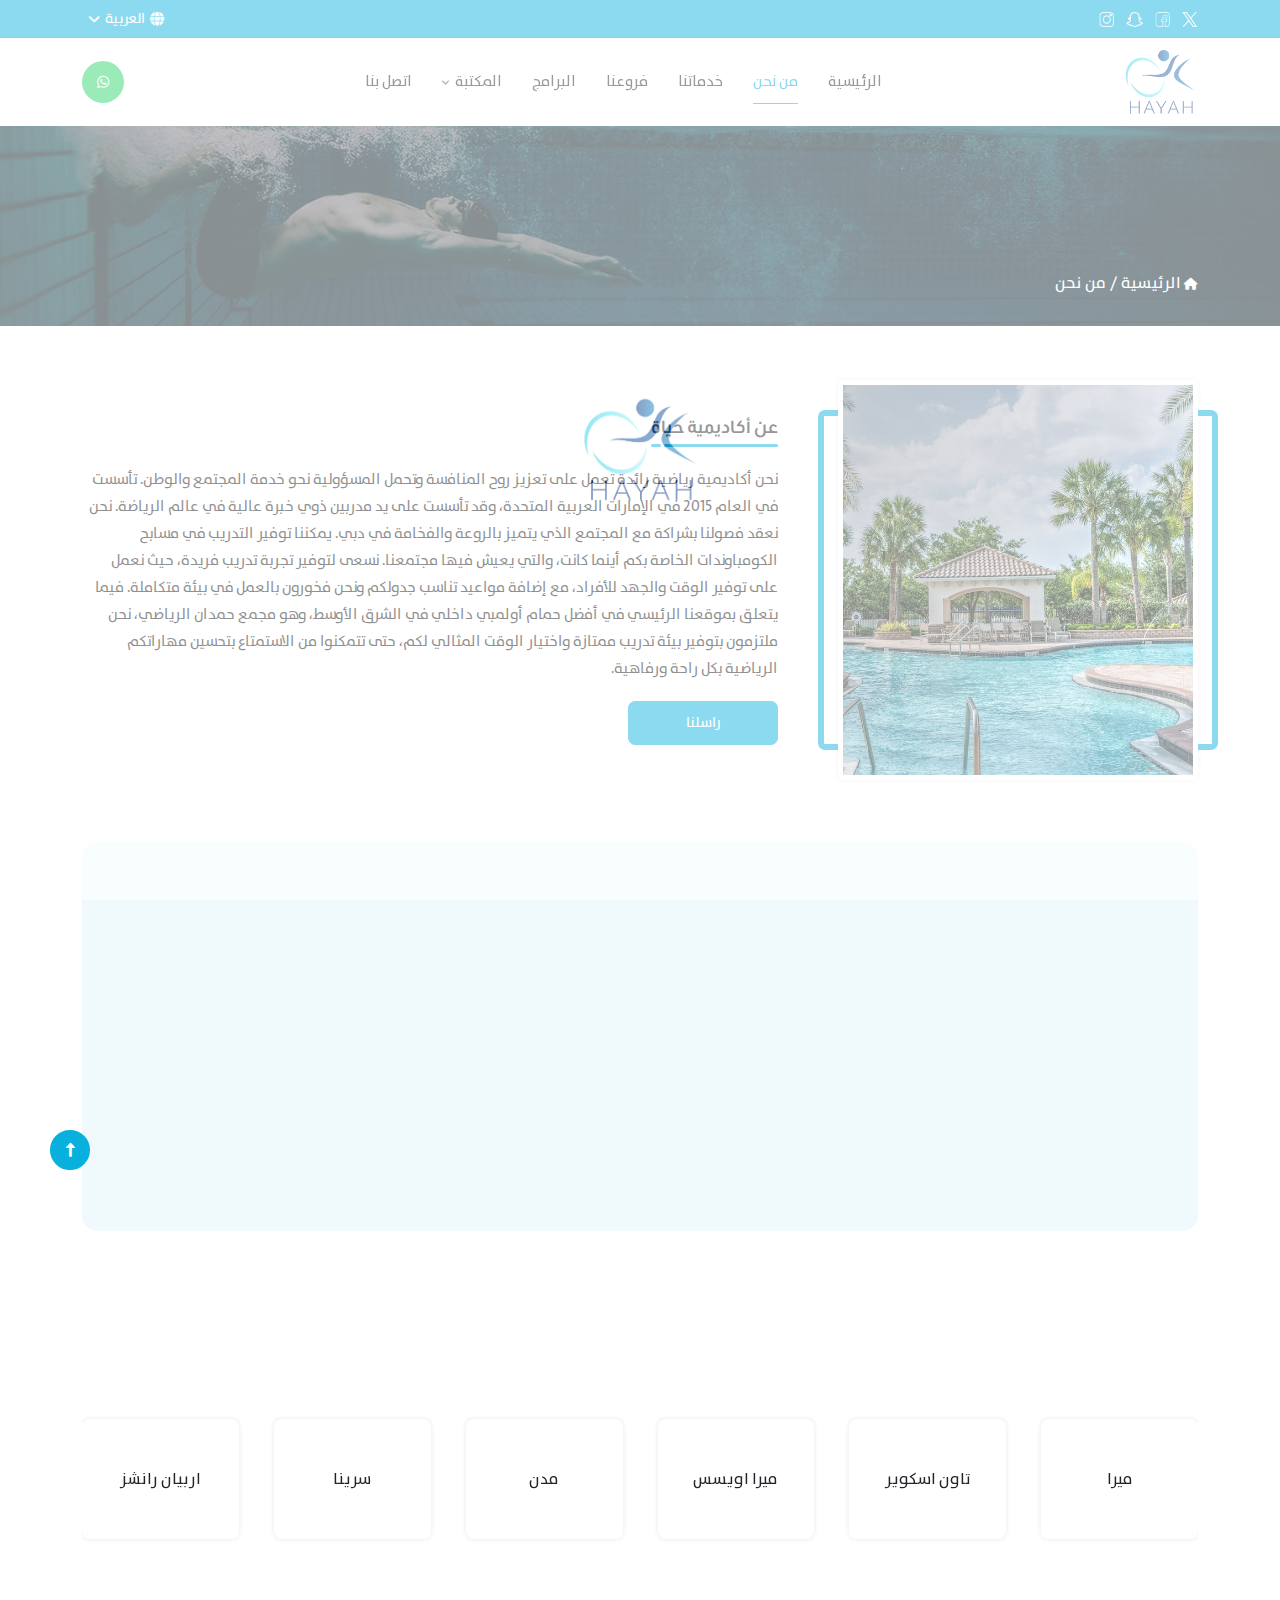
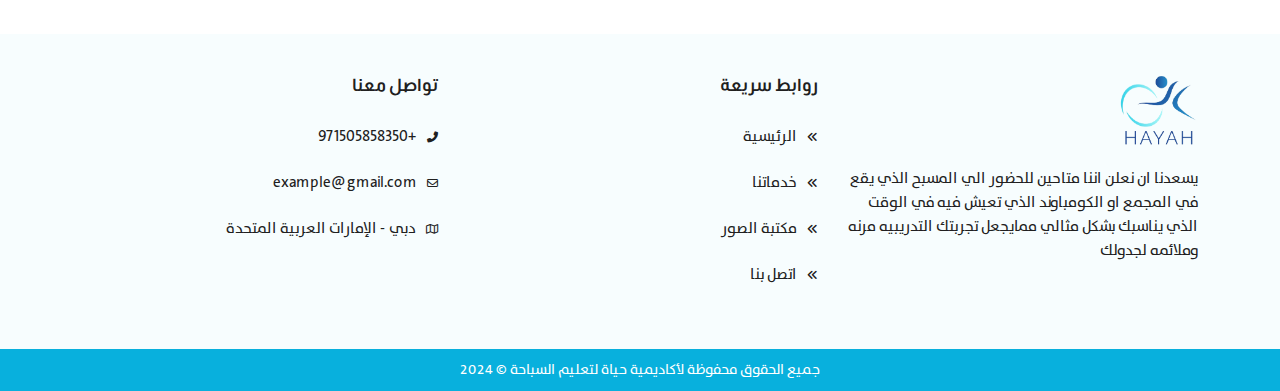
==== commit d95b67e3: "edit en" ====
--- a/about-us.html
+++ b/about-us.html
@@ -64,18 +64,19 @@
                     <div class="dropdown">
                         <button type="button" class="dropdown-toggle" data-bs-toggle="dropdown" aria-expanded="false">
                             <i class="fa-solid fa-globe drop-ic"></i>
-                            <span class="lang drop-text">العربية</span>
+                            <span class="lang drop-text show_lang" data-lang='ar'>العربية</span>
+                            <span class="lang drop-text show_lang" data-lang='en'>English</span>
                             <i class="fa-solid fa-angle-down drop-ic"></i>
                         </button>
 
                         <ul class="dropdown-menu left drop-lang">
                             <li>
-                              <a href="#" class="lang-item toggleLang" data-lang='ar'>العربية</a>
+                                <a href="#" class="lang-item toggleLang" data-lang='ar'>العربية</a>
                             </li>
                             <li>
-                              <a href="#" class="lang-item toggleLang" data-lang='en'>English</a>
+                                <a href="#" class="lang-item toggleLang" data-lang='en'>English</a>
                             </li>
-                          </ul>
+                        </ul>
                     </div>
 
                 </div>
@@ -84,8 +85,8 @@
         <!-- End Header -->
 
 
-        <!-- Start Navbar -->
-        <nav class="page-navbar">
+        <!-- Start Arbic Navbar -->
+        <nav class="page-navbar show_lang" data-lang='ar'>
             <div class="container">
                 <div class="navbar-content">
 
@@ -101,19 +102,7 @@
                         <a href="index.html" class="link active">الرئيسية</a>
                         <a href="about-us.html" class="link active">من نحن</a>
 
-                        <div class="dropdown-m-container link">
-                            <a href='our-services.html'>خدماتنا</a>
-
-                            <i class="fa-solid fa-chevron-down"></i>
-
-                            <div class="nav-dropdown dropdown-m">
-                                <a href="service-details.html" class='drop-link'>دورات خاصة</a>
-                                <a href="service-details.html" class='drop-link'>دورات للأطفال</a>
-                                <a href="service-details.html" class='drop-link'>دورات خاصة</a>
-                                <a href="service-details.html" class='drop-link'>دورات للأطفال</a>
-                            </div>
-
-                        </div>
+                        <a href='our-services.html' class="link">خدماتنا</a>
 
                         <a href="our-locations.html" class="link">فروعنا</a>
 
@@ -136,8 +125,8 @@
 
                     <div class="nav-icons">
 
-                        <a href='http://wa.me/01011111111' target="_blank" class="floating-button">
-                             <i class="fa-brands fa-whatsapp icon wa"></i>
+                        <a href='http://wa.me/+971505858350' target="_blank" class="floating-button">
+                            <i class="fa-brands fa-whatsapp icon wa"></i>
                         </a>
 
                         <div class="nav-ic side-open">
@@ -150,19 +139,84 @@
                 </div>
             </div>
         </nav>
-        <!-- End Navbar -->
+        <!-- End Arbic Navbar -->
+
+
+        <!-- Start English Navbar -->
+        <nav class="page-navbar show_lang" data-lang='en'>
+            <div class="container">
+                <div class="navbar-content">
+
+                    <a href="index.html" class="logo">
+                        <img src="./assets/imgs/logo.png" alt="" class="logo-img">
+                    </a>
+
+                    <div class="links">
+                        <a href="index.html" class="logo">
+                            <img src="./assets/imgs/logo.png" alt="logo">
+                        </a>
+
+                        <a href="index.html" class="link active">Home</a>
+                        <a href="about-us.html" class="link">About Us</a>
+                        <a href='our-services.html' class="link">Our Services</a>
+
+                        <a href="our-locations.html" class="link">Branches</a>
+
+                        <a href="programs.html" class="link">Our Programs</a>
+
+                        <div class="dropdown-m-container link">
+                            Labirary
+
+                            <i class="fa-solid fa-chevron-down"></i>
+
+                            <div class="nav-dropdown dropdown-m">
+                                <a href="video-library.html" class='drop-link'>Video Library</a>
+                                <a href="images-library.html" class='drop-link'>Photo Library</a>
+                            </div>
+
+                        </div>
+
+                        <a href="contact-us.html" class="link">Contact Us</a>
+                    </div>
+
+                    <div class="nav-icons">
+
+                        <a href='http://wa.me/+971505858350' target="_blank" class="floating-button">
+                            <i class="fa-brands fa-whatsapp icon wa"></i>
+                        </a>
+
+                        <div class="nav-ic side-open">
+                            <i class="fa-solid fa-bars ic"></i>
+                        </div>
+
+                    </div>
+
+
+                </div>
+            </div>
+        </nav>
+        <!-- End English Navbar -->
 
         <!-- Start Page Header -->
         <section class="page-title">
             <img src="./assets/imgs/page.jpg" alt="" class="page_bg">
             <div class="container">
                 <div class='content'>
-                    <ul class="breadcrumb-con">
+
+                    <ul class="breadcrumb-con show_lang" data-lang='ar'>
                         <li class="breadcrumb-m"><a href="index.html"> <i class="fa-solid fa-house"></i> الرئيسية</a>
                         </li>
                         <li class="breadcrumb-m">/</li>
                         <li class="breadcrumb-m" aria-current="page">من نحن</li>
                     </ul>
+
+                    <ul class="breadcrumb-con show_lang" data-lang='en'>
+                        <li class="breadcrumb-m"><a href="index.html"> <i class="fa-solid fa-house"></i> Home</a>
+                        </li>
+                        <li class="breadcrumb-m">/</li>
+                        <li class="breadcrumb-m" aria-current="page">About Us</li>
+                    </ul>
+
                 </div>
             </div>
         </section>
@@ -178,38 +232,60 @@
                         <img src="./assets/imgs/about1.jpeg" alt="" class="img">
                     </div>
 
-                    <div class="content">
+                    <!-- Arbic Content -->
+                    <div class="content show_lang" data-lang='ar'>
                         <h4 class="main-title" data-aos="fade-up" data-aos-delay="200">
-                            عن حياة
+                            عن أكاديمية حياة
                             <span class="line"></span>
                         </h4>
                         <p class="text" data-aos="fade-up" data-aos-delay="300">
-                            بساطة نص شكلي (بمعنى أن الغاية هي الشكل وليس المحتوى) ويُستخدم في صناعات المطابع ودور النشر.
-                            كان
-                            لوريم إيبسوم ولايزال المعيار للنص الشكلي منذ القرن الخامس عشر بساطة نص شكلي (بمعنى أن الغاية
-                            هي
-                            الشكل وليس المحتوى) ويُستخدم في صناعات المطابع ودور النشر. كان لوريم إيبسوم ولايزال المعيار
-                            للنص
-                            الشكلي منذ القرن الخامس عشر
-                            بساطة نص شكلي (بمعنى أن الغاية هي الشكل وليس المحتوى) ويُستخدم في صناعات المطابع ودور النشر.
-                            كان
-                            لوريم إيبسوم ولايزال المعيار للنص الشكلي منذ القرن الخامس عشر بساطة نص شكلي (بمعنى أن الغاية
-                            هي
-                            الشكل وليس المحتوى) ويُستخدم في صناعات المطابع ودور النشر. كان لوريم إيبسوم ولايزال المعيار
-                            للنص
-                            الشكلي منذ القرن الخامس عشر
+                            نحن أكاديمية رياضية رائدة تعمل على تعزيز روح المنافسة وتحمل المسؤولية نحو خدمة المجتمع
+                            والوطن. تأسست في العام 2015 في الإمارات العربية المتحدة، وقد تأسست على يد مدربين ذوي خبرة
+                            عالية في عالم الرياضة.
+                            نحن نعقد فصولنا بشراكة مع المجتمع الذي يتميز بالروعة والفخامة في دبي. يمكننا توفير التدريب
+                            في مسابح الكومباوندات الخاصة بكم أينما كانت، والتي يعيش فيها مجتمعنا. نسعى لتوفير تجربة
+                            تدريب فريدة، حيث نعمل على توفير الوقت والجهد للأفراد، مع إضافة مواعيد تناسب جدولكم ونحن
+                            فخورون بالعمل في بيئة متكاملة.
+                            فيما يتعلق بموقعنا الرئيسي في أفضل حمام أولمبي داخلي في الشرق الأوسط، وهو مجمع حمدان
+                            الرياضي، نحن ملتزمون بتوفير بيئة تدريب ممتازة واختيار الوقت المثالي لكم، حتى تتمكنوا من
+                            الاستمتاع بتحسين مهاراتكم الرياضية بكل راحة ورفاهية.
                         </p>
                         <a href="contact-us.html" class="main-btn up" data-aos="fade-up" data-aos-delay="300">راسلنا</a>
                     </div>
 
+                    <!-- English content -->
+                    <div class="content show_lang" data-lang='en'>
+                        <h4 class="main-title" data-aos="fade-up" data-aos-delay="200">
+                            About Hayah Sports Academy
+                            <span class="line"></span>
+                        </h4>
+                        <p class="text" data-aos="fade-up" data-aos-delay="300">
+                            We are a leading sports academy dedicated to fostering a competitive spirit and a sense of
+                            responsibility towards serving the community and the nation. Founded in 2015 in the United
+                            Arab Emirates, our academy was established by highly experienced coaches in the world of
+                            sports.
+                            We conduct our classes in partnership with a community characterized by magnificence and
+                            luxury in Dubai. We can provide training in the private pools of your compounds wherever our
+                            community resides. Our aim is to deliver a unique training experience, working to save
+                            individuals time and effort, with added flexibility to accommodate your schedule. We take
+                            pride in operating in an integrated environment. 
+                            Regarding our primary location at the best indoor Olympic pool in the Middle East, the
+                            Hamdan Sports Complex, we are committed to providing an excellent training environment and
+                            selecting the perfect time for you. This way, you can enjoy enhancing your sports skills
+                            with utmost comfort and luxury
+                        </p>
+                        <a href="contact-us.html" class="main-btn up" data-aos="fade-up" data-aos-delay="300">contact
+                            us</a>
+                    </div>
+
                 </div>
             </div>
         </section>
         <!-- End About Section -->
 
 
-        <!-- Start Features Section -->
-        <section class="Features-sec pt-2 main-pb">
+        <!-- Start Arabic Features Section -->
+        <section class="Features-sec pt-2 main-pb show_lang" data-lang='ar'>
             <div class="container">
                 <div class="Features_cards content_con">
 
@@ -222,8 +298,8 @@
                         <div class="content">
                             <h3 class="title">رؤيتنا</h3>
                             <p class="desc">
-                                بساطة نص شكلي (بمعنى أن الغاية هي الشكل وليس المحتوى) ويُستخدم في صناعات المطابع ودور
-                                النشر. كان لوريم إيبسوم ولايزال المعيار للنص الشكلي
+                                رؤيتنا في اكاديمية "حياه الرياضيه " ان الرائدين عالميا في تعزيز الرفاهية الفردية وتطوير
+                                القدرات الشخصية وخدمه المجتمع والوطن بتحقيق التميز في ميدان الرياضة
                             </p>
                         </div>
                     </div>
@@ -231,14 +307,16 @@
                     <!-- Card -->
                     <div class="Feature_card" data-aos="fade-up" data-aos-delay="200">
                         <div class='card_icon'>
-                            <i class="fa-regular fa-message"></i>
+                            <i class="fa-regular fa-user"></i>
                         </div>
 
                         <div class="content">
-                            <h3 class="title">راسلتنا</h3>
+                            <h3 class="title">الموظفين ذوي الخبره لدينا</h3>
                             <p class="desc">
-                                بساطة نص شكلي (بمعنى أن الغاية هي الشكل وليس المحتوى) ويُستخدم في صناعات المطابع ودور
-                                النشر. كان لوريم إيبسوم ولايزال المعيار للنص الشكلي
+                                فريق مدربي "اكاديمية حياه الرياضيه " يقدم تجربه سباحه مميزه وشامله يتمتعون بمهارات
+                                تدريبه متقدمه يلتقون إلي احتياجات الطلاب بعنايه ونضيف ايضا بيئه تعلم امنه ومحفزه إضافه
+                                إلي ذلك يوجد مدربات مؤهلات للسيدات والاطفال ممايعزز تنوع الدورات نحن هنا لتحفيزكم وتحسين
+                                لياقتكم بشكل مستمر.
                             </p>
                         </div>
                     </div>
@@ -250,10 +328,11 @@
                         </div>
 
                         <div class="content">
-                            <h3 class="title">أهدافنا</h3>
+                            <h3 class="title">مهمتنا</h3>
                             <p class="desc">
-                                بساطة نص شكلي (بمعنى أن الغاية هي الشكل وليس المحتوى) ويُستخدم في صناعات المطابع ودور
-                                النشر. كان لوريم إيبسوم ولايزال المعيار للنص الشكلي
+                                تسعي اكاديمية "حياة الرياضيه " لرفع مستوى مهارات السباحة وتعزيز اللياقة البدنية مع
+                                التركيز علي تشجيع نمت حياه نشيط وصحي نحن نوفر بيئه تعلم إيجابيه تعزز التطوير الشخصي ونشر
+                                قيم الفريق والروح الرياضية الايجابيه
                             </p>
                         </div>
                     </div>
@@ -261,11 +340,74 @@
                 </div>
             </div>
         </section>
-        <!-- End Features Section -->
+        <!-- End Arabic Features Section -->
+
+
+        <!-- Start english Features Section -->
+        <section class="Features-sec pt-2 main-pb show_lang" data-lang='en'>
+            <div class="container">
+                <div class="Features_cards content_con">
+
+                    <!-- Card -->
+                    <div class="Feature_card" data-aos="fade-up" data-aos-delay="100">
+                        <div class='card_icon'>
+                            <i class="fa-solid fa-hand-holding-heart"></i>
+                        </div>
+
+                        <div class="content">
+                            <h3 class="title">Our vision</h3>
+                            <p class="desc">
+                                Our vision at "Hayah Sports Academy" is to be global leaders in promoting individual
+                                well-being, enhancing personal capabilities, and serving the community and nation by
+                                achieving excellence in the field of sports
+                            </p>
+                        </div>
+                    </div>
+
+                    <!-- Card -->
+                    <div class="Feature_card" data-aos="fade-up" data-aos-delay="200">
+                        <div class='card_icon'>
+                            <i class="fa-regular fa-user"></i>
+                        </div>
+
+                        <div class="content">
+                            <h3 class="title">Our experienced team</h3>
+                            <p class="desc">
+                                Our experienced team at "Hayah Sports Academy" delivers a distinctive and comprehensive
+                                swimming experience. They possess advanced training skills, carefully catering to the
+                                students' needs. We also provide a safe and motivating learning environment.
+                                Additionally, qualified female trainers for ladies and children contribute to the
+                                diversity of our courses. We are here to inspire and continuously enhance your fitness
+                                journey
+                            </p>
+                        </div>
+                    </div>
+
+                    <!-- Card -->
+                    <div class="Feature_card" data-aos="fade-up" data-aos-delay="300">
+                        <div class='card_icon'>
+                            <i class="fa-solid fa-award"></i>
+                        </div>
+
+                        <div class="content">
+                            <h3 class="title">Our mission</h3>
+                            <p class="desc">
+                                The mission of "Hayah Sports Academy" is to elevate swimming skills and promote physical
+                                fitness with a focus on fostering an active and healthy lifestyle. We provide a positive
+                                learning environment that enhances personal development and promotes the values of
+                                teamwork and positive sportsmanship
+                            </p>
+                        </div>
+                    </div>
+
+                </div>
+            </div>
+        </section>
+        <!-- End english Features Section -->
 
 
         <!-- Start Our Numbers -->
-        <section class="our-numbers main-padding" style="background-image: url('./assets/imgs/about1.jpeg')">
+        <!-- <section class="our-numbers main-padding" style="background-image: url('./assets/imgs/about1.jpeg')">
             <div class="container">
 
                 <div class="number-items">
@@ -298,140 +440,288 @@
                 </div>
 
             </div>ًً
-        </section>
+        </section> -->
         <!-- End Our Numbers -->
 
 
-        <!-- Start clients Section -->
-        <section class="client-section main-padding">
+        <!-- Start English clients Section -->
+        <section class="client-section main-pb show_lang" data-lang='ar'>
             <div class="container">
                 <h2 class="main-title mx-auto mb-4" data-aos="fade-up" data-aos-delay="100">
-                    شركاء النجاح
+                    مواقعنا
                     <span class="line"></span>
                 </h2>
-            <p class='main_text mb-5' data-aos="fade-up" data-aos-delay="250">لن يكتمل هذا النجاح بدون شركائنا</p>
-    
+                <p class='main_text mb-5' data-aos="fade-up" data-aos-delay="250">خدماتنا متاحة في المواقع التالية</p>
+
                 <div class="clients-slider owl-carousel">
-    
-                    <div class="client-item">
-                        <img loading="lazy" src="assets/imgs/client1.png" alt="" class="brand-img">
-                    </div>
-    
-                    <div class="client-item">
-                        <img loading="lazy" src="assets/imgs/client2.png" alt="" class="brand-img">
-                    </div>
-    
-                    <div class="client-item">
-                        <img loading="lazy" src="assets/imgs/client3.png" alt="" class="brand-img">
-                    </div>
-    
-                    <div class="client-item">
-                        <img loading="lazy" src="assets/imgs/client4.png" alt="" class="brand-img">
-                    </div>
-    
-                </div>
-            </div>
-    
+
+                    <div class="client-item">
+                        <a href='our-locations.html'>ميرا</a>
+                    </div>
+                    
+                    <div class="client-item">
+                        <a href='our-locations.html'>تاون اسكوير</a>
+                    </div>
+                    
+                    <div class="client-item">
+                        <a href='our-locations.html'>ميرا اويسس</a>
+                    </div>
+                    
+                    <div class="client-item">
+                        <a href='our-locations.html'>مدن</a>
+                    </div>
+                    
+                    <div class="client-item">
+                        <a href='our-locations.html'>سرينا</a>
+                    </div>
+
+                    <div class="client-item">
+                        <a href='our-locations.html'>اربيان رانشز</a>
+                    </div>
+
+                </div>
+            </div>
+
         </section>
-        <!-- End clients Section -->
-
-
-        <!-- Start Footer -->
-        <footer class="footer">
-            <div class="container">
-
-                <div class="row footer-cards gy-4">
-
-                    <div class="col-lg-4 col-md-12">
-                        <div class="foot-content">
-                            <a href="index.html">
-                                <img src="assets/imgs/logo.png" alt="" class="foot-logo">
-                            </a>
-
-                            <p class="footer-info">
-                                هذا النص هو مثال لنص يمكن أن يستبدل في نفس المساحة، لقد تم توليد هذا النص من مولد النص
-                                العربى، حيث يمكنك أن تولد مثل هذا النص أو العديد من النصوص الأخرى إضافة إلى زيادة عدد
-                                الحروف
-                            </p>
-                        </div>
-                    </div>
-
-                    <div class="col-lg-4 col-sm-6">
-                        <div class="foot-content">
-                            <h3 class="footer-head">روابط سريعة</h3>
-                            <ul class="footer-links">
-
-                                <li class="foot-link">
-                                    <a href="packages.html" class="link">
-                                        <i class="fa-solid fa-angles-left ic"></i>
-                                        <span> الرئيسية</span>
-                                    </a>
-                                </li>
-                                <li class="foot-link">
-                                    <a href="our-services.html" class="link">
-                                        <i class="fa-solid fa-angles-left ic"></i>
-                                        <span>خدماتنا</span>
-                                    </a>
-                                </li>
-                                <li class="foot-link">
-                                    <a href="images-library.html" class="link">
-                                        <i class="fa-solid fa-angles-left ic"></i>
-                                        <span>مكتبة الصور</span>
-                                    </a>
-                                </li>
-                                <li class="foot-link">
-                                    <a href="contact-us.html" class="link">
-                                        <i class="fa-solid fa-angles-left ic"></i>
-                                        <span>اتصل بنا</span>
-                                    </a>
-                                </li>
-
-                            </ul>
-                        </div>
-                    </div>
-
-                    <div class="col-lg-4 col-sm-6">
-                        <div class="foot-content">
-                            <h3 class="footer-head">تواصل معنا</h3>
-
-                            <ul class="footer-links">
-                                <li class="foot-link">
-                                    <a href="tel:+966 55 932 2738" target="_blank" class="link">
-                                        <i class="fa-solid fa-phone-flip ic"></i>
-                                        <span> +966 55 932 2738</span>
-                                    </a>
-                                </li>
-                                <li class="foot-link">
-                                    <a href="mailto:example@gmail.com" target="_blank" class="link">
-                                        <i class="fa-regular fa-envelope ic"></i>
-                                        <span>example@gmail.com</span>
-                                    </a>
-                                </li>
-                                <li class="foot-link">
-                                    <div class="link not-pointer">
-                                        <i class="fa-regular fa-map ic"></i>
-                                        <span>أكاديمية حياة لتعليم السباحة</span>
-                                    </div>
-                                </li>
-                            </ul>
-
-                        </div>
-                    </div>
-
-                </div>
-            </div>
-        </footer>
-        <!-- End Footer -->
+        <!-- End English clients Section -->
+
+
+        <!-- Start English clients Section -->
+        <section class="client-section main-pb show_lang" data-lang='en'>
+            <div class="container">
+                <h2 class="main-title mx-auto mb-4" data-aos="fade-up" data-aos-delay="100">
+                    our locations
+                    <span class="line"></span>
+                </h2>
+                <p class='main_text mb-5' data-aos="fade-up" data-aos-delay="250">Our services are available at the following locations</p>
+
+                <div class="clients-slider owl-carousel">
+
+                    <div class="client-item">
+                        <a href='our-locations.html'>Mira</a>
+                    </div>
+                    
+                    <div class="client-item">
+                        <a href='our-locations.html'>Layan</a>
+                    </div>
+                    
+                    <div class="client-item">
+                        <a href='our-locations.html'>Town Square</a>
+                    </div>
+
+                    <div class="client-item">
+                        <a href='our-locations.html'>Mira Oasis</a>
+                    </div>
+                    
+                    <div class="client-item">
+                        <a href='our-locations.html'>Mudon</a>
+                    </div>
+                    
+                    <div class="client-item">
+                        <a href='our-locations.html'>Serena</a>
+                    </div>
+                    
+                    <div class="client-item">
+                        <a href='our-locations.html'>Arabian Ranches</a>
+                    </div>
+                    
+                    <div class="client-item">
+                        <a href='our-locations.html'>Al Waha</a>
+                    </div>
+
+                </div>
+            </div>
+
+        </section>
+        <!-- End English clients Section -->
+
+
+        <!-- Start Arbic Footer -->
+    <footer class="footer show_lang" data-lang='ar'>
+        <div class="container">
+  
+          <div class="row footer-cards gy-4">
+  
+            <div class="col-lg-4 col-md-12">
+              <div class="foot-content">
+                <a href="index.html">
+                  <img src="assets/imgs/logo.png" alt="" class="foot-logo">
+                </a>
+  
+                <p class="footer-info">
+                  يسعدنا ان نعلن اننا متاحين للحضور الي المسبح الذي يقع في المجمع او الكومباوند الذي تعيش فيه في الوقت
+                  الذي يناسبك بشكل مثالي ممايجعل تجربتك التدريبيه مرنه وملائمه لجدولك
+                </p>
+              </div>
+            </div>
+  
+            <div class="col-lg-4 col-sm-6">
+              <div class="foot-content">
+                <h3 class="footer-head">روابط سريعة</h3>
+                <ul class="footer-links">
+  
+                  <li class="foot-link">
+                    <a href="index.html" class="link">
+                      <i class="fa-solid fa-angles-left ic"></i>
+                      <span> الرئيسية</span>
+                    </a>
+                  </li>
+                  <li class="foot-link">
+                    <a href="our-services.html" class="link">
+                      <i class="fa-solid fa-angles-left ic"></i>
+                      <span>خدماتنا</span>
+                    </a>
+                  </li>
+                  <li class="foot-link">
+                    <a href="images-library.html" class="link">
+                      <i class="fa-solid fa-angles-left ic"></i>
+                      <span>مكتبة الصور</span>
+                    </a>
+                  </li>
+                  <li class="foot-link">
+                    <a href="contact-us.html" class="link">
+                      <i class="fa-solid fa-angles-left ic"></i>
+                      <span>اتصل بنا</span>
+                    </a>
+                  </li>
+  
+                </ul>
+              </div>
+            </div>
+  
+            <div class="col-lg-4 col-sm-6">
+              <div class="foot-content">
+                <h3 class="footer-head">تواصل معنا</h3>
+  
+                <ul class="footer-links">
+                  <li class="foot-link">
+                    <a href="tel:+971505858350" target="_blank" class="link">
+                      <i class="fa-solid fa-phone-flip ic"></i>
+                      <span> +971505858350</span>
+                    </a>
+                  </li>
+                  <li class="foot-link">
+                    <a href="mailto:example@gmail.com" target="_blank" class="link">
+                      <i class="fa-regular fa-envelope ic"></i>
+                      <span>example@gmail.com</span>
+                    </a>
+                  </li>
+                  <li class="foot-link">
+                    <div class="link not-pointer">
+                      <i class="fa-regular fa-map ic"></i>
+                      <span>دبي - الإمارات العربية المتحدة</span>
+                    </div>
+                  </li>
+                </ul>
+  
+              </div>
+            </div>
+  
+          </div>
+        </div>
+      </footer>
+      <!-- End Footer -->
+  
+  
+      <!-- Start English Footer -->
+      <footer class="footer show_lang" data-lang='en'>
+        <div class="container">
+  
+          <div class="row footer-cards gy-4">
+  
+            <div class="col-lg-4 col-md-12">
+              <div class="foot-content">
+                <a href="index.html">
+                  <img src="assets/imgs/logo.png" alt="" class="foot-logo">
+                </a>
+  
+                <p class="footer-info">
+                  We are delighted to announce that we are available for attendance at the pool located within the complex or compound where you reside at a time that suits you perfectly. This makes your training experience flexible and tailored to your schedule
+                </p>
+              </div>
+            </div>
+  
+            <div class="col-lg-4 col-sm-6">
+              <div class="foot-content">
+                <h3 class="footer-head">Quick links</h3>
+                <ul class="footer-links">
+  
+                  <li class="foot-link">
+                    <a href="index.html" class="link">
+                      <i class="fa-solid fa-angles-left ic"></i>
+                      <span> Home</span>
+                    </a>
+                  </li>
+                  <li class="foot-link">
+                    <a href="our-services.html" class="link">
+                      <i class="fa-solid fa-angles-left ic"></i>
+                      <span>Our Services</span>
+                    </a>
+                  </li>
+                  <li class="foot-link">
+                    <a href="images-library.html" class="link">
+                      <i class="fa-solid fa-angles-left ic"></i>
+                      <span>Photo Library</span>
+                    </a>
+                  </li>
+                  <li class="foot-link">
+                    <a href="contact-us.html" class="link">
+                      <i class="fa-solid fa-angles-left ic"></i>
+                      <span>Contact Us</span>
+                    </a>
+                  </li>
+  
+                </ul>
+              </div>
+            </div>
+  
+            <div class="col-lg-4 col-sm-6">
+              <div class="foot-content">
+                <h3 class="footer-head">Contact Us</h3>
+  
+                <ul class="footer-links">
+                  <li class="foot-link">
+                    <a href="tel:+971505858350" target="_blank" class="link">
+                      <i class="fa-solid fa-phone-flip ic"></i>
+                      <span> +971505858350</span>
+                    </a>
+                  </li>
+                  <li class="foot-link">
+                    <a href="mailto:example@gmail.com" target="_blank" class="link">
+                      <i class="fa-regular fa-envelope ic"></i>
+                      <span>example@gmail.com</span>
+                    </a>
+                  </li>
+                  <li class="foot-link">
+                    <div class="link not-pointer">
+                      <i class="fa-regular fa-map ic"></i>
+                      <span>Dubai United Arab Emirates</span>
+                    </div>
+                  </li>
+                </ul>
+  
+              </div>
+            </div>
+  
+          </div>
+        </div>
+      </footer>
+      <!-- End English Footer -->
 
 
         <!-- Start CopyRight -->
         <div class="copy-right">
             <div class="container">
-                <div class="copy-content">
+                <div class="copy-content show_lang" data-lang='ar'>
 
                     جميع الحقوق محفوظة لأكاديمية حياة لتعليم السباحة © 2024
-
-                </div>
+          
+                  </div>
+                  <div class="copy-content show_lang" data-lang='en'>
+          
+                    All rights reserved to Hayah Swimming Academy © 2024
+          
+                  </div>
             </div>
         </div>
         <!-- End CopyRight -->
--- a/assets/css/main.css
+++ b/assets/css/main.css
@@ -2736,6 +2736,11 @@
   border-radius: 15px;
   background-color: rgba(8, 176, 221, 0.06);
 }
+@media screen and (max-width: 768px) {
+  .Features-sec .content_con {
+    padding: 20px 15px;
+  }
+}
 
 .Features_cards {
   display: grid;
@@ -2747,7 +2752,6 @@
     display: grid;
     grid-template-columns: repeat(auto-fill, minmax(300px, 1fr));
     gap: 24px 20px;
-    padding: 20px 15px;
   }
 }
 .Features_cards .Feature_card {
@@ -2844,11 +2848,11 @@
   transition: all 0.31s ease-in-out;
 }
 .services-card .services_con {
-  height: 200px;
+  height: 245px;
 }
 @media screen and (max-width: 425px) {
   .services-card .services_con {
-    height: 175px;
+    height: auto;
   }
 }
 .services-card .service-content {
@@ -2888,10 +2892,10 @@
   font-size: 14px;
   margin-bottom: 14px;
   display: -webkit-box;
-  -webkit-line-clamp: 3;
+  -webkit-line-clamp: 5;
   -webkit-box-orient: vertical;
   overflow: hidden;
-  height: 80px;
+  height: 135px;
 }
 @media screen and (max-width: 425px) {
   .services-card .service-content .desc {
@@ -3106,6 +3110,7 @@
   align-items: center;
   box-shadow: 0 0 5px 0 rgba(32, 32, 32, 0.1);
   height: 120px;
+  font-size: 16px;
 }
 .client-item .brand-img {
   max-width: 100px;
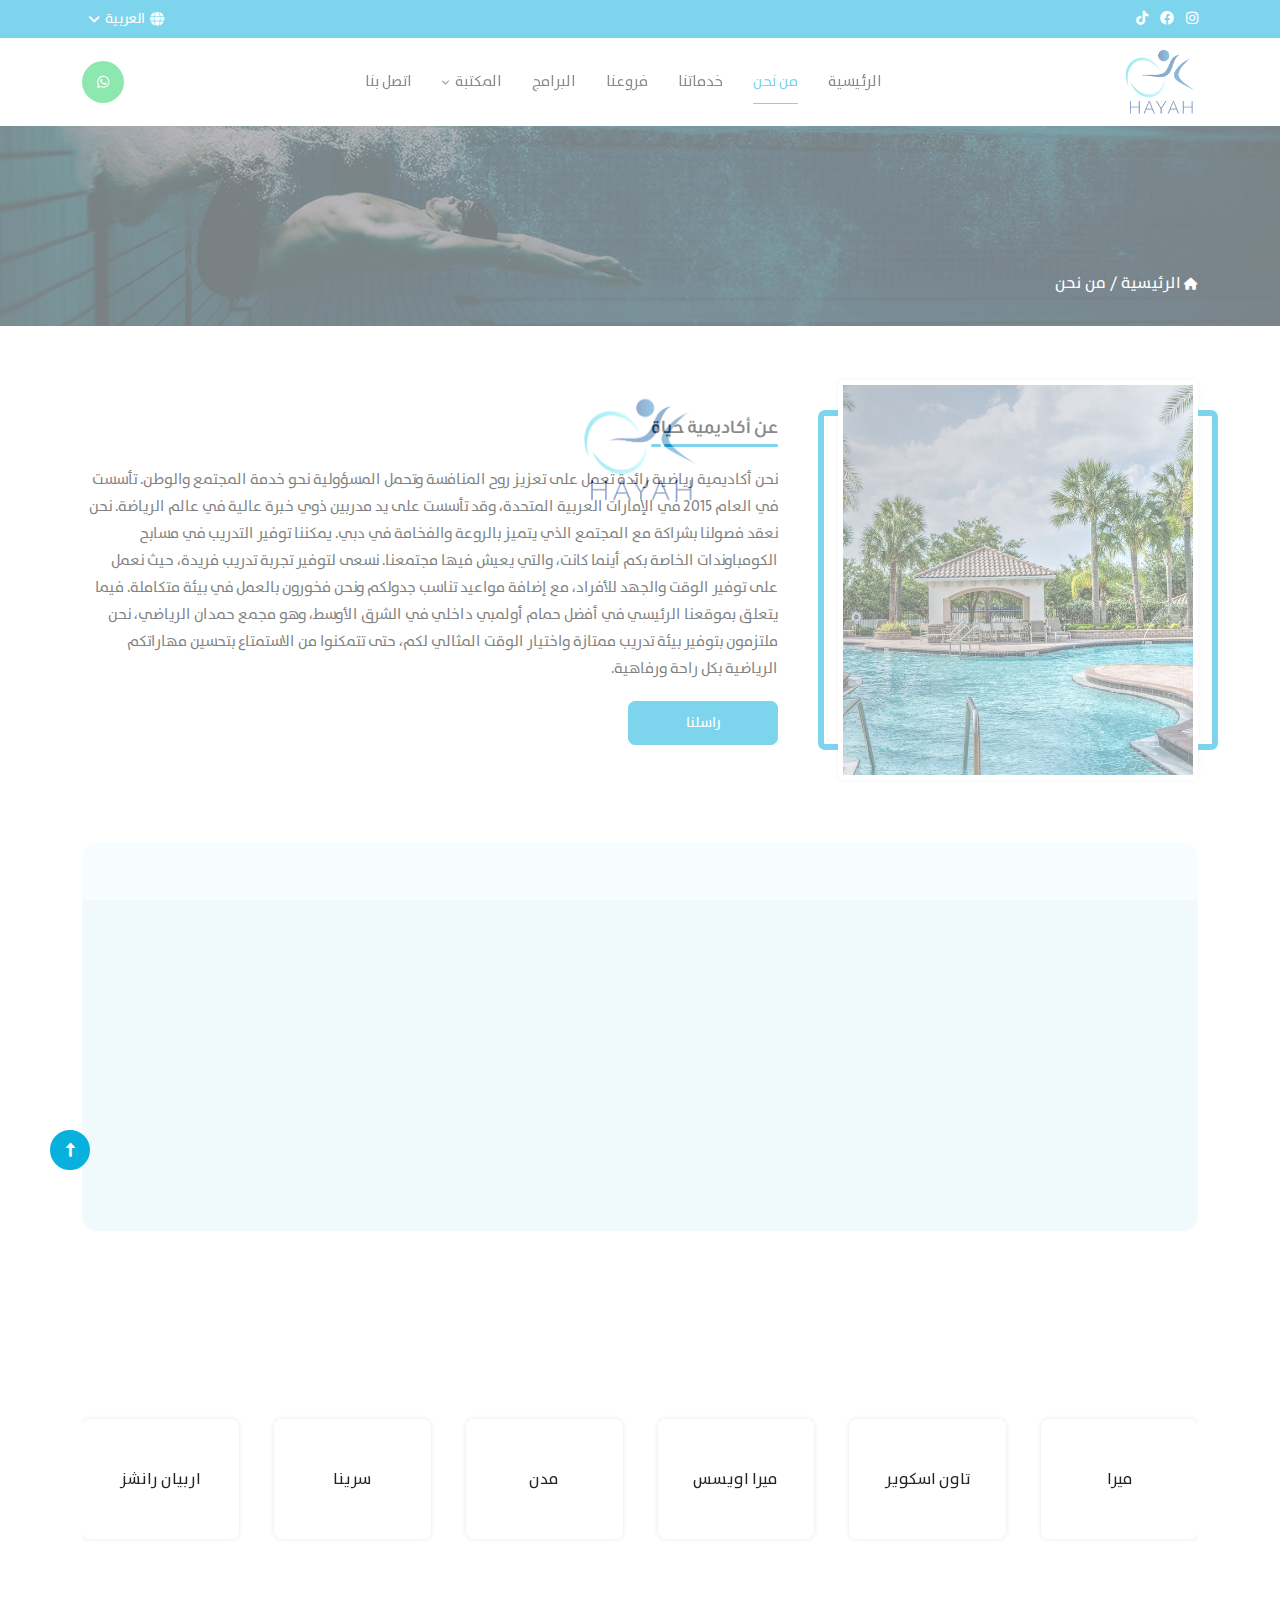
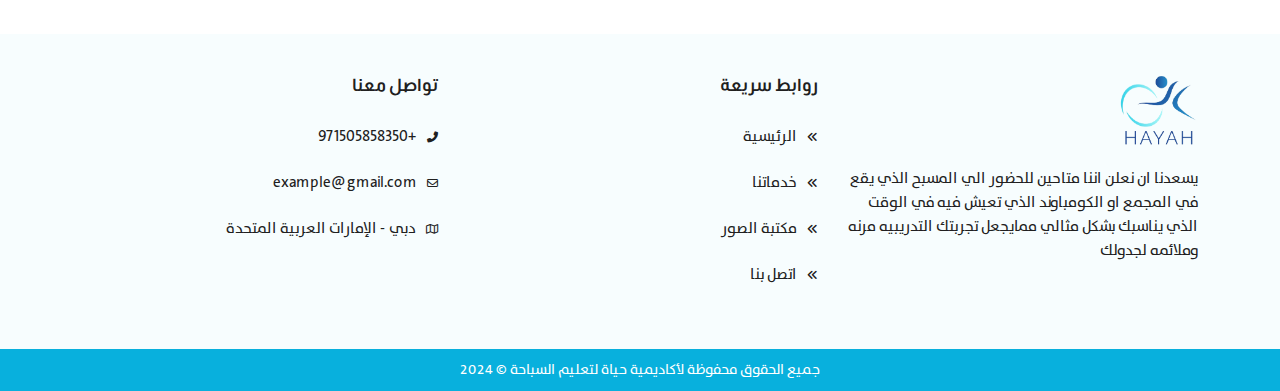
==== commit 35a9e69f: "edit team 2" ====
--- a/about-us.html
+++ b/about-us.html
@@ -47,19 +47,16 @@
                 <div class="header-content">
 
                     <div class="social-icon">
-                        <a href="#" target='_blank' class="social-ic">
-                            <img src="./assets/imgs/icons/social_ic1.png" alt="" class="ic">
-                        </a>
-                        <a href="#" target='_blank' class="social-ic">
-                            <img src="./assets/imgs/icons/social_ic2.png" alt="" class="ic">
-                        </a>
-                        <a href="#" target='_blank' class="social-ic">
-                            <img src="./assets/imgs/icons/social_ic3.png" alt="" class="ic">
-                        </a>
-                        <a href="#" target='_blank' class="social-ic">
-                            <img src="./assets/imgs/icons/social_ic4.png" alt="" class="ic">
-                        </a>
-                    </div>
+            <a href="https://www.instagram.com/hayah.sport.academy.uae1?igsh=YnNmMXV1cG1xY2hv" target='_blank' class="social-ic">
+              <i class="fa-brands fa-instagram ic"></i>
+            </a>
+            <a href="https://www.facebook.com/HAYAH.SPORT.ACADEMY.UAE?sfnsn=mo&mibextid=2JQ9oc" target='_blank' class="social-ic">
+              <i class="fa-brands fa-facebook ic"></i>
+            </a>
+            <a href="https://www.tiktok.com/@hayah_sport_academy.uae?_t=8jnoPsWVPL6&_r=1" target='_blank' class="social-ic">
+              <i class="fa-brands fa-tiktok ic"></i>
+            </a>
+          </div>
 
                     <div class="dropdown">
                         <button type="button" class="dropdown-toggle" data-bs-toggle="dropdown" aria-expanded="false">
@@ -268,7 +265,7 @@
                             luxury in Dubai. We can provide training in the private pools of your compounds wherever our
                             community resides. Our aim is to deliver a unique training experience, working to save
                             individuals time and effort, with added flexibility to accommodate your schedule. We take
-                            pride in operating in an integrated environment. 
+                            pride in operating in an integrated environment.
                             Regarding our primary location at the best indoor Olympic pool in the Middle East, the
                             Hamdan Sports Complex, we are committed to providing an excellent training environment and
                             selecting the perfect time for you. This way, you can enjoy enhancing your sports skills
@@ -458,19 +455,19 @@
                     <div class="client-item">
                         <a href='our-locations.html'>ميرا</a>
                     </div>
-                    
+
                     <div class="client-item">
                         <a href='our-locations.html'>تاون اسكوير</a>
                     </div>
-                    
+
                     <div class="client-item">
                         <a href='our-locations.html'>ميرا اويسس</a>
                     </div>
-                    
+
                     <div class="client-item">
                         <a href='our-locations.html'>مدن</a>
                     </div>
-                    
+
                     <div class="client-item">
                         <a href='our-locations.html'>سرينا</a>
                     </div>
@@ -493,18 +490,19 @@
                     our locations
                     <span class="line"></span>
                 </h2>
-                <p class='main_text mb-5' data-aos="fade-up" data-aos-delay="250">Our services are available at the following locations</p>
+                <p class='main_text mb-5' data-aos="fade-up" data-aos-delay="250">Our services are available at the
+                    following locations</p>
 
                 <div class="clients-slider owl-carousel">
 
                     <div class="client-item">
                         <a href='our-locations.html'>Mira</a>
                     </div>
-                    
+
                     <div class="client-item">
                         <a href='our-locations.html'>Layan</a>
                     </div>
-                    
+
                     <div class="client-item">
                         <a href='our-locations.html'>Town Square</a>
                     </div>
@@ -512,19 +510,19 @@
                     <div class="client-item">
                         <a href='our-locations.html'>Mira Oasis</a>
                     </div>
-                    
+
                     <div class="client-item">
                         <a href='our-locations.html'>Mudon</a>
                     </div>
-                    
+
                     <div class="client-item">
                         <a href='our-locations.html'>Serena</a>
                     </div>
-                    
+
                     <div class="client-item">
                         <a href='our-locations.html'>Arabian Ranches</a>
                     </div>
-                    
+
                     <div class="client-item">
                         <a href='our-locations.html'>Al Waha</a>
                     </div>
@@ -537,176 +535,179 @@
 
 
         <!-- Start Arbic Footer -->
-    <footer class="footer show_lang" data-lang='ar'>
-        <div class="container">
-  
-          <div class="row footer-cards gy-4">
-  
-            <div class="col-lg-4 col-md-12">
-              <div class="foot-content">
-                <a href="index.html">
-                  <img src="assets/imgs/logo.png" alt="" class="foot-logo">
-                </a>
-  
-                <p class="footer-info">
-                  يسعدنا ان نعلن اننا متاحين للحضور الي المسبح الذي يقع في المجمع او الكومباوند الذي تعيش فيه في الوقت
-                  الذي يناسبك بشكل مثالي ممايجعل تجربتك التدريبيه مرنه وملائمه لجدولك
-                </p>
-              </div>
-            </div>
-  
-            <div class="col-lg-4 col-sm-6">
-              <div class="foot-content">
-                <h3 class="footer-head">روابط سريعة</h3>
-                <ul class="footer-links">
-  
-                  <li class="foot-link">
-                    <a href="index.html" class="link">
-                      <i class="fa-solid fa-angles-left ic"></i>
-                      <span> الرئيسية</span>
-                    </a>
-                  </li>
-                  <li class="foot-link">
-                    <a href="our-services.html" class="link">
-                      <i class="fa-solid fa-angles-left ic"></i>
-                      <span>خدماتنا</span>
-                    </a>
-                  </li>
-                  <li class="foot-link">
-                    <a href="images-library.html" class="link">
-                      <i class="fa-solid fa-angles-left ic"></i>
-                      <span>مكتبة الصور</span>
-                    </a>
-                  </li>
-                  <li class="foot-link">
-                    <a href="contact-us.html" class="link">
-                      <i class="fa-solid fa-angles-left ic"></i>
-                      <span>اتصل بنا</span>
-                    </a>
-                  </li>
-  
-                </ul>
-              </div>
-            </div>
-  
-            <div class="col-lg-4 col-sm-6">
-              <div class="foot-content">
-                <h3 class="footer-head">تواصل معنا</h3>
-  
-                <ul class="footer-links">
-                  <li class="foot-link">
-                    <a href="tel:+971505858350" target="_blank" class="link">
-                      <i class="fa-solid fa-phone-flip ic"></i>
-                      <span> +971505858350</span>
-                    </a>
-                  </li>
-                  <li class="foot-link">
-                    <a href="mailto:example@gmail.com" target="_blank" class="link">
-                      <i class="fa-regular fa-envelope ic"></i>
-                      <span>example@gmail.com</span>
-                    </a>
-                  </li>
-                  <li class="foot-link">
-                    <div class="link not-pointer">
-                      <i class="fa-regular fa-map ic"></i>
-                      <span>دبي - الإمارات العربية المتحدة</span>
-                    </div>
-                  </li>
-                </ul>
-  
-              </div>
-            </div>
-  
-          </div>
-        </div>
-      </footer>
-      <!-- End Footer -->
-  
-  
-      <!-- Start English Footer -->
-      <footer class="footer show_lang" data-lang='en'>
-        <div class="container">
-  
-          <div class="row footer-cards gy-4">
-  
-            <div class="col-lg-4 col-md-12">
-              <div class="foot-content">
-                <a href="index.html">
-                  <img src="assets/imgs/logo.png" alt="" class="foot-logo">
-                </a>
-  
-                <p class="footer-info">
-                  We are delighted to announce that we are available for attendance at the pool located within the complex or compound where you reside at a time that suits you perfectly. This makes your training experience flexible and tailored to your schedule
-                </p>
-              </div>
-            </div>
-  
-            <div class="col-lg-4 col-sm-6">
-              <div class="foot-content">
-                <h3 class="footer-head">Quick links</h3>
-                <ul class="footer-links">
-  
-                  <li class="foot-link">
-                    <a href="index.html" class="link">
-                      <i class="fa-solid fa-angles-left ic"></i>
-                      <span> Home</span>
-                    </a>
-                  </li>
-                  <li class="foot-link">
-                    <a href="our-services.html" class="link">
-                      <i class="fa-solid fa-angles-left ic"></i>
-                      <span>Our Services</span>
-                    </a>
-                  </li>
-                  <li class="foot-link">
-                    <a href="images-library.html" class="link">
-                      <i class="fa-solid fa-angles-left ic"></i>
-                      <span>Photo Library</span>
-                    </a>
-                  </li>
-                  <li class="foot-link">
-                    <a href="contact-us.html" class="link">
-                      <i class="fa-solid fa-angles-left ic"></i>
-                      <span>Contact Us</span>
-                    </a>
-                  </li>
-  
-                </ul>
-              </div>
-            </div>
-  
-            <div class="col-lg-4 col-sm-6">
-              <div class="foot-content">
-                <h3 class="footer-head">Contact Us</h3>
-  
-                <ul class="footer-links">
-                  <li class="foot-link">
-                    <a href="tel:+971505858350" target="_blank" class="link">
-                      <i class="fa-solid fa-phone-flip ic"></i>
-                      <span> +971505858350</span>
-                    </a>
-                  </li>
-                  <li class="foot-link">
-                    <a href="mailto:example@gmail.com" target="_blank" class="link">
-                      <i class="fa-regular fa-envelope ic"></i>
-                      <span>example@gmail.com</span>
-                    </a>
-                  </li>
-                  <li class="foot-link">
-                    <div class="link not-pointer">
-                      <i class="fa-regular fa-map ic"></i>
-                      <span>Dubai United Arab Emirates</span>
-                    </div>
-                  </li>
-                </ul>
-  
-              </div>
-            </div>
-  
-          </div>
-        </div>
-      </footer>
-      <!-- End English Footer -->
+        <footer class="footer show_lang" data-lang='ar'>
+            <div class="container">
+
+                <div class="row footer-cards gy-4">
+
+                    <div class="col-lg-4 col-md-12">
+                        <div class="foot-content">
+                            <a href="index.html">
+                                <img src="assets/imgs/logo.png" alt="" class="foot-logo">
+                            </a>
+
+                            <p class="footer-info">
+                                يسعدنا ان نعلن اننا متاحين للحضور الي المسبح الذي يقع في المجمع او الكومباوند الذي تعيش
+                                فيه في الوقت
+                                الذي يناسبك بشكل مثالي ممايجعل تجربتك التدريبيه مرنه وملائمه لجدولك
+                            </p>
+                        </div>
+                    </div>
+
+                    <div class="col-lg-4 col-sm-6">
+                        <div class="foot-content">
+                            <h3 class="footer-head">روابط سريعة</h3>
+                            <ul class="footer-links">
+
+                                <li class="foot-link">
+                                    <a href="index.html" class="link">
+                                        <i class="fa-solid fa-angles-left ic"></i>
+                                        <span> الرئيسية</span>
+                                    </a>
+                                </li>
+                                <li class="foot-link">
+                                    <a href="our-services.html" class="link">
+                                        <i class="fa-solid fa-angles-left ic"></i>
+                                        <span>خدماتنا</span>
+                                    </a>
+                                </li>
+                                <li class="foot-link">
+                                    <a href="images-library.html" class="link">
+                                        <i class="fa-solid fa-angles-left ic"></i>
+                                        <span>مكتبة الصور</span>
+                                    </a>
+                                </li>
+                                <li class="foot-link">
+                                    <a href="contact-us.html" class="link">
+                                        <i class="fa-solid fa-angles-left ic"></i>
+                                        <span>اتصل بنا</span>
+                                    </a>
+                                </li>
+
+                            </ul>
+                        </div>
+                    </div>
+
+                    <div class="col-lg-4 col-sm-6">
+                        <div class="foot-content">
+                            <h3 class="footer-head">تواصل معنا</h3>
+
+                            <ul class="footer-links">
+                                <li class="foot-link">
+                                    <a href="tel:+971505858350" target="_blank" class="link">
+                                        <i class="fa-solid fa-phone-flip ic"></i>
+                                        <span> +971505858350</span>
+                                    </a>
+                                </li>
+                                <li class="foot-link">
+                                    <a href="mailto:example@gmail.com" target="_blank" class="link">
+                                        <i class="fa-regular fa-envelope ic"></i>
+                                        <span>example@gmail.com</span>
+                                    </a>
+                                </li>
+                                <li class="foot-link">
+                                    <div class="link not-pointer">
+                                        <i class="fa-regular fa-map ic"></i>
+                                        <span>دبي - الإمارات العربية المتحدة</span>
+                                    </div>
+                                </li>
+                            </ul>
+
+                        </div>
+                    </div>
+
+                </div>
+            </div>
+        </footer>
+        <!-- End Footer -->
+
+
+        <!-- Start English Footer -->
+        <footer class="footer show_lang" data-lang='en'>
+            <div class="container">
+
+                <div class="row footer-cards gy-4">
+
+                    <div class="col-lg-4 col-md-12">
+                        <div class="foot-content">
+                            <a href="index.html">
+                                <img src="assets/imgs/logo.png" alt="" class="foot-logo">
+                            </a>
+
+                            <p class="footer-info">
+                                We are delighted to announce that we are available for attendance at the pool located
+                                within the complex or compound where you reside at a time that suits you perfectly. This
+                                makes your training experience flexible and tailored to your schedule
+                            </p>
+                        </div>
+                    </div>
+
+                    <div class="col-lg-4 col-sm-6">
+                        <div class="foot-content">
+                            <h3 class="footer-head">Quick links</h3>
+                            <ul class="footer-links">
+
+                                <li class="foot-link">
+                                    <a href="index.html" class="link">
+                                        <i class="fa-solid fa-angles-left ic"></i>
+                                        <span> Home</span>
+                                    </a>
+                                </li>
+                                <li class="foot-link">
+                                    <a href="our-services.html" class="link">
+                                        <i class="fa-solid fa-angles-left ic"></i>
+                                        <span>Our Services</span>
+                                    </a>
+                                </li>
+                                <li class="foot-link">
+                                    <a href="images-library.html" class="link">
+                                        <i class="fa-solid fa-angles-left ic"></i>
+                                        <span>Photo Library</span>
+                                    </a>
+                                </li>
+                                <li class="foot-link">
+                                    <a href="contact-us.html" class="link">
+                                        <i class="fa-solid fa-angles-left ic"></i>
+                                        <span>Contact Us</span>
+                                    </a>
+                                </li>
+
+                            </ul>
+                        </div>
+                    </div>
+
+                    <div class="col-lg-4 col-sm-6">
+                        <div class="foot-content">
+                            <h3 class="footer-head">Contact Us</h3>
+
+                            <ul class="footer-links">
+                                <li class="foot-link">
+                                    <a href="tel:+971505858350" target="_blank" class="link">
+                                        <i class="fa-solid fa-phone-flip ic"></i>
+                                        <span> +971505858350</span>
+                                    </a>
+                                </li>
+                                <li class="foot-link">
+                                    <a href="mailto:example@gmail.com" target="_blank" class="link">
+                                        <i class="fa-regular fa-envelope ic"></i>
+                                        <span>example@gmail.com</span>
+                                    </a>
+                                </li>
+                                <li class="foot-link">
+                                    <div class="link not-pointer">
+                                        <i class="fa-regular fa-map ic"></i>
+                                        <span>Dubai United Arab Emirates</span>
+                                    </div>
+                                </li>
+                            </ul>
+
+                        </div>
+                    </div>
+
+                </div>
+            </div>
+        </footer>
+        <!-- End English Footer -->
 
 
         <!-- Start CopyRight -->
@@ -715,13 +716,13 @@
                 <div class="copy-content show_lang" data-lang='ar'>
 
                     جميع الحقوق محفوظة لأكاديمية حياة لتعليم السباحة © 2024
-          
-                  </div>
-                  <div class="copy-content show_lang" data-lang='en'>
-          
+
+                </div>
+                <div class="copy-content show_lang" data-lang='en'>
+
                     All rights reserved to Hayah Swimming Academy © 2024
-          
-                  </div>
+
+                </div>
             </div>
         </div>
         <!-- End CopyRight -->
--- a/assets/css/main.css
+++ b/assets/css/main.css
@@ -2179,6 +2179,8 @@
 .page-header .header-content .social-icon .social-ic .ic {
   max-width: 18px;
   max-height: 15px;
+  font-size: 14px;
+  color: #fff;
 }
 
 .page-navbar {
@@ -2848,11 +2850,11 @@
   transition: all 0.31s ease-in-out;
 }
 .services-card .services_con {
-  height: 245px;
+  height: 295px;
 }
 @media screen and (max-width: 425px) {
   .services-card .services_con {
-    height: auto;
+    height: 290px;
   }
 }
 .services-card .service-content {
@@ -2892,16 +2894,16 @@
   font-size: 14px;
   margin-bottom: 14px;
   display: -webkit-box;
-  -webkit-line-clamp: 5;
+  -webkit-line-clamp: 7;
   -webkit-box-orient: vertical;
   overflow: hidden;
-  height: 135px;
+  height: 185px;
 }
 @media screen and (max-width: 425px) {
   .services-card .service-content .desc {
-    height: 70px;
     font-size: 13px;
     height: auto;
+    -webkit-line-clamp: 10;
   }
 }
 .services-card:hover .service-img .img {
@@ -2979,7 +2981,7 @@
   border-radius: 5px;
 }
 .service-detailes .content .deatiles-slider .item .img {
-  height: 320px;
+  height: 400px;
   width: 100%;
   object-fit: cover;
 }
@@ -3174,7 +3176,7 @@
 .team .member .member-info h4 {
   font-weight: 700;
   margin-bottom: 7px;
-  font-size: 18px;
+  font-size: 17px;
   color: #012970;
 }
 @media screen and (max-width: 425px) {
@@ -3196,9 +3198,8 @@
 }
 
 .team .member .member-info p {
-  font-style: italic;
   font-size: 14px;
-  padding-top: 15px;
+  padding-top: 7px;
   line-height: 26px;
   color: #5e5e5e;
 }
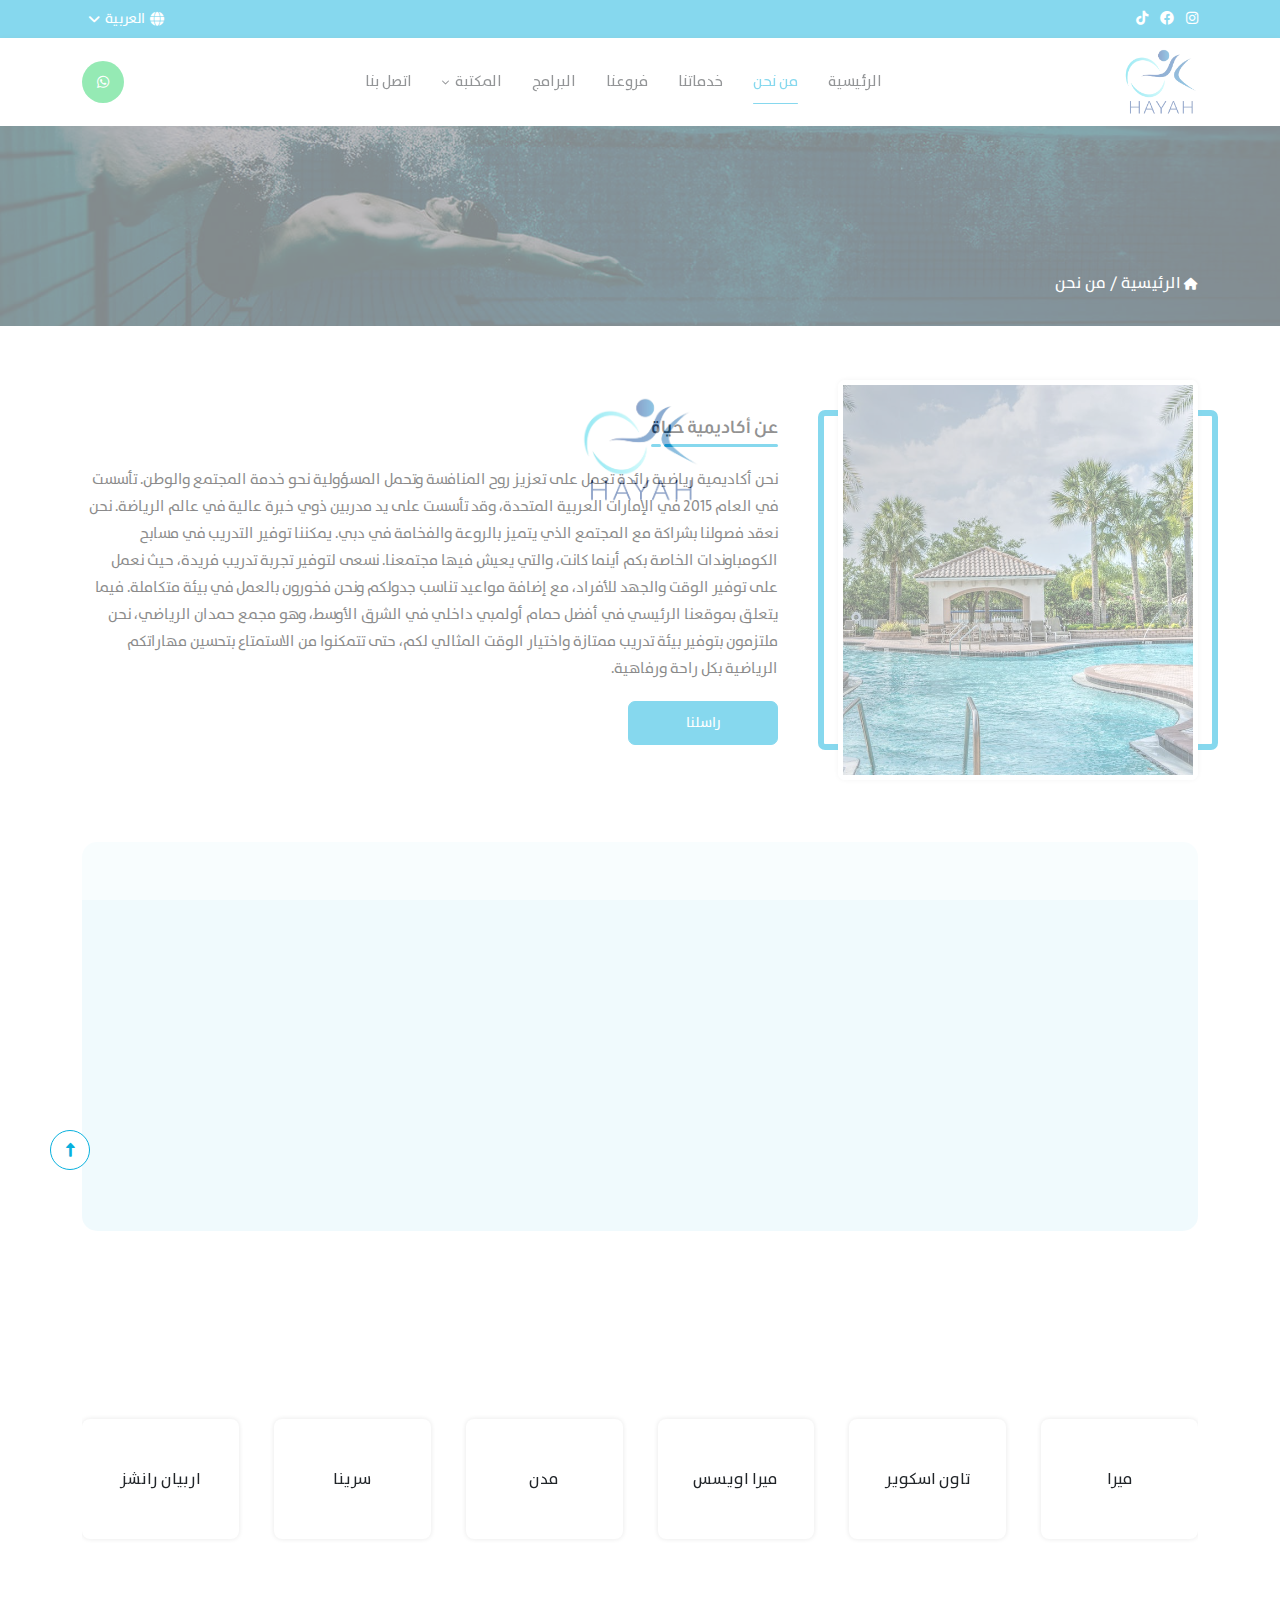
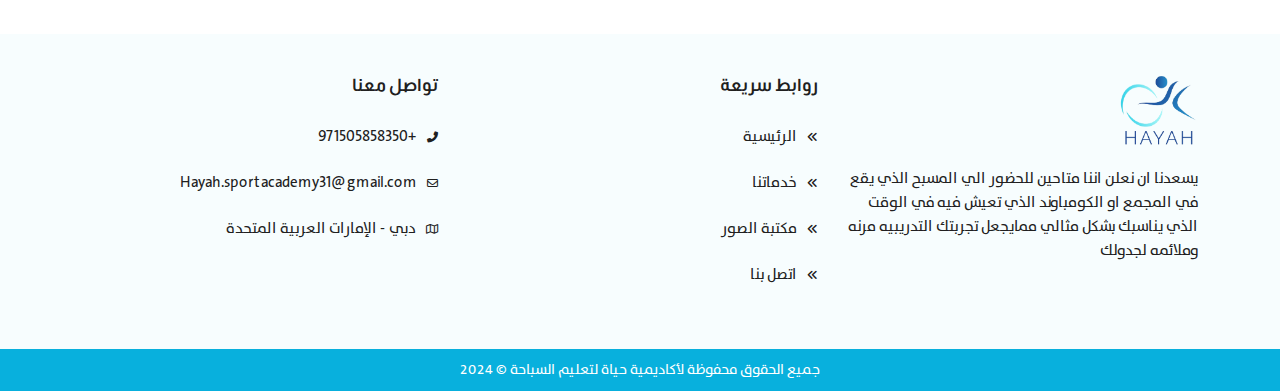
==== commit c3dbcb43: "edit email" ====
--- a/about-us.html
+++ b/about-us.html
@@ -600,9 +600,9 @@
                                     </a>
                                 </li>
                                 <li class="foot-link">
-                                    <a href="mailto:example@gmail.com" target="_blank" class="link">
+                                    <a href="mailto:Hayah.sportacademy31@gmail.com" target="_blank" class="link">
                                         <i class="fa-regular fa-envelope ic"></i>
-                                        <span>example@gmail.com</span>
+                                        <span>Hayah.sportacademy31@gmail.com</span>
                                     </a>
                                 </li>
                                 <li class="foot-link">
@@ -688,9 +688,9 @@
                                     </a>
                                 </li>
                                 <li class="foot-link">
-                                    <a href="mailto:example@gmail.com" target="_blank" class="link">
+                                    <a href="mailto:Hayah.sportacademy31@gmail.com" target="_blank" class="link">
                                         <i class="fa-regular fa-envelope ic"></i>
-                                        <span>example@gmail.com</span>
+                                        <span>Hayah.sportacademy31@gmail.com</span>
                                     </a>
                                 </li>
                                 <li class="foot-link">
--- a/assets/css/main.css
+++ b/assets/css/main.css
@@ -272,11 +272,11 @@
   display: flex;
   justify-content: center;
   align-items: center;
-  background: #08B0DD;
+  background: #fff;
+  border: 1px solid #08B0DD;
   font-size: 14px;
   animation: lab_top_up 5s linear infinite;
   transition: all 0.7s ease;
-  border: 2px solid #08B0DD;
   z-index: 788;
 }
 html[lang=en] .scrollToTop {
@@ -299,7 +299,7 @@
 }
 
 .scrollToTop i {
-  color: #fff;
+  color: #08B0DD;
   z-index: 1;
 }
 
@@ -3233,6 +3233,23 @@
     padding: 30px 20px;
   }
 }
+.contact-style .social-icons {
+  display: flex;
+  justify-content: center;
+  align-items: center;
+  gap: 9px;
+}
+.contact-style .social-icons .social-ic {
+  border-radius: 50%;
+  width: 32px;
+  height: 32px;
+  background-color: #08B0DD;
+  color: #fff;
+  font-size: 12px;
+  display: flex;
+  justify-content: center;
+  align-items: center;
+}
 
 .contact-title {
   font-size: 16px;
